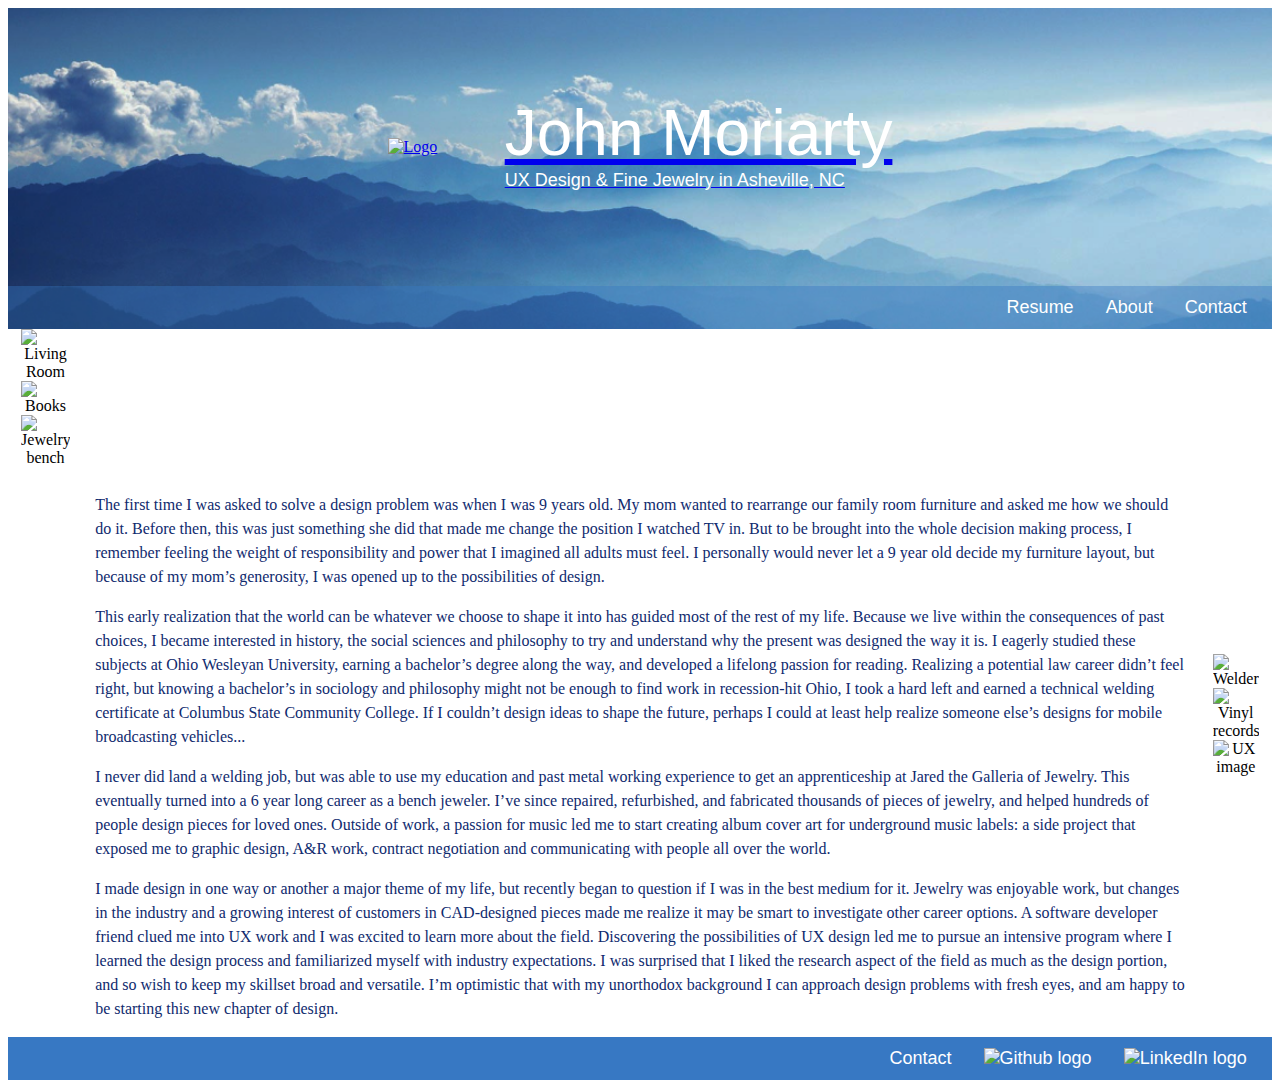
==== about.html @ 1c183aa8 "resume link edit, img fix?" ====
<!doctype html>
<html class="no-js" lang="">
    <head>
        <meta charset="utf-8">
        <meta http-equiv="X-UA-Compatible" content="IE=edge,chrome=1">
        <title>About</title>
        <meta name="description" content="About Page">
        <meta name="viewport" content="width=device-width, initial-scale=1">

        <link rel="stylesheet" href="css/normalize.min.css">
        <link rel="stylesheet" href="css/main.css">
        <!-- Modernizr helps this page look better on crappy old browsers -->
        <script src="js/vendor/modernizr-2.8.3.min.js"></script>
    </head>
    <body>
      <!--[if lt IE 8]>
          <p class="browserupgrade">You are using an <strong>outdated</strong> browser. Please <a href="http://browsehappy.com/">upgrade your browser</a> to improve your experience.</p>
      <![endif]-->

      <header>
        <a href="index.html">
        <section class="headline">
          <img class="logo" src="img/logo.svg" alt="Logo">
          <div class="headertext">
            <h1>John Moriarty</h1>
            <h4>UX Design & Fine Jewelry in Asheville, NC</h4>
          </div>
        </section>
      </a>


        <nav class="navbar">
          <ul>
            <li><a href="https://drive.google.com/file/d/1PLL-qg-o_en3b-WzMNrPBehJCYh_3QUD/view?usp=sharing">Resume</a></li>
            <li><a href="/about.html">About</a></li>
            <li><a href="mailto:j.moriarty721@gmail.com">Contact</a></li>
          </ul>
        </nav>

      </header>

      <main>
        <article class="about-frame">

          <section class="about-pics1">
            <img src="img/furniture.png" class="about-desktop" alt="Living Room">
            <img src="img/books.png" class="about-desktop" alt="Books">
            <img src="img/bench.png" class="about-desktop" alt="Jewelry bench">
          </section>

          <section class= "desktop-text">
            <p>The first time I was asked to solve a design problem was when I was 9 years old. My mom wanted to rearrange our family room furniture and asked me how we should do it. Before then, this was just something she did that made me change the position I watched TV in. But to be brought into the whole decision making process, I remember feeling the weight of responsibility and power that I imagined all adults must feel. I personally would never let a 9 year old decide my furniture layout, but because of my mom’s generosity, I was opened up to the possibilities of design.</p>
            <img src="img/furniture-mobile.png" class="about-mobile" alt="Living Room">

            <img src="img/books-mobile.png" class="about-mobile" alt="Books">
            <p>This early realization that the world can be whatever we choose to shape it into has guided most of the rest of my life. Because we live within the consequences of past choices, I became interested in history, the social sciences and philosophy to try and understand why the present was designed the way it is. I eagerly studied these subjects at Ohio Wesleyan University, earning a bachelor’s degree along the way, and developed a lifelong passion for reading. Realizing a potential law career didn’t feel right, but knowing a bachelor’s in sociology and philosophy might not be enough to find work in recession-hit Ohio, I took a hard left and earned a technical welding certificate at Columbus State Community College. If I couldn’t design ideas to shape the future, perhaps I could at least help realize someone else’s designs for mobile broadcasting vehicles...</p>
            <img src="img/welding-mobile.png" class="about-mobile"  alt="Welder">

          <img src="img/bench-mobile.png" class="about-mobile" alt="Jewelry bench">
          <p>I never did land a welding job, but was able to use my education and past metal working experience to get an apprenticeship at Jared the Galleria of Jewelry. This eventually turned into a 6 year long career as a bench jeweler. I’ve since repaired, refurbished, and fabricated thousands of pieces of jewelry, and helped hundreds of people design pieces for loved ones. Outside of work, a passion for music led me to start creating album cover art for underground music labels: a side project that exposed me to graphic design, A&R work, contract negotiation and communicating with people all over the world.</p>
          <img src="img/music-mobile.png" class="about-mobile" alt="Vinyl records">

          <img src="img/ux-mobile.png" class="about-mobile" alt="UX image">
          <p>I made design in one way or another a major theme of my life, but recently began to question if I was in the best medium for it. Jewelry was enjoyable work, but changes in the industry and a growing interest of customers in CAD-designed pieces made me realize it may be smart to investigate other career options. A software developer friend clued me into UX work and I was excited to learn more about the field. Discovering the possibilities of UX design led me to pursue an intensive program where I learned the design process and familiarized myself with industry expectations. I was surprised that I liked the research aspect of the field as much as the design portion, and so wish to keep my skillset broad and versatile. I’m optimistic that with my unorthodox background I can approach design problems with fresh eyes, and am happy to be starting this new chapter of design.</p>
        </section>

        <section class="about-pics2">
          <img src="img/welding.png" class="about-desktop" alt="Welder">
          <img src="img/music.png" class="about-desktop" alt="Vinyl records">
          <img src="img/ux.png" class="about-desktop" alt="UX image">
        </section>

      </article>
    </main>

    <footer>
      <nav class="footer">
        <ul>
          <li><a href="mailto:j.moriarty721@gmail.com">Contact</a></li>
          <li><a href="https://github.com/jmoriarty721"><img src="img/github.svg" alt="Github logo"></a></li>
          <li><a href="https://www.linkedin.com/in/johnmoriarty-/"><img src="img/linkedin.svg" alt="LinkedIn logo"></a></li>
        </ul>
      </nav>
    </footer>


              <!-- Jquery follwed by your custom javascript. Uncomment jQuery only if needed! -->
              <!-- <script src="//ajax.googleapis.com/ajax/libs/jquery/1.11.2/jquery.min.js"></script> -->
              <script src="js/main.js"></script>

              <!-- Google Analytics: change UA-XXXXX-X to be your site's ID. -->
              <script>
                  (function(b,o,i,l,e,r){b.GoogleAnalyticsObject=l;b[l]||(b[l]=
                  function(){(b[l].q=b[l].q||[]).push(arguments)});b[l].l=+new Date;
                  e=o.createElement(i);r=o.getElementsByTagName(i)[0];
                  e.src='//www.google-analytics.com/analytics.js';
                  r.parentNode.insertBefore(e,r)}(window,document,'script','ga'));
                  ga('create','UA-43068535-3','auto');ga('send','pageview');
              </script>

    </body>
</html>
---- css/main.css ----
/* ==========================================================================
   Main Page styles
========================================================================== */

/*header background*/
header {
  background: #3778C3 url('../img/hero.png') no-repeat;
  background-size: cover;
}

/*Logo/header-text box*/
section.headline {
  padding: 5rem 0;
  box-sizing: border-box;
  display: flex;
  flex-wrap: wrap;
  align-items: center;
  justify-content: center;
}

/*"John Moriarty"*/
.headertext h1{
  font-size: 36px;
  letter-spacing: -3%;
  font-family: "muli", sans-serif;
  font-weight: 300;
  color: #ffffff;
  line-height: .25rem;
}

@media ( min-width: 700px) {
.headertext h1{
  font-size: 64px;
  }
}

/*"UX design and fine..."*/
.headertext h4{
  font-size: 18px;
  font-family: "muli", sans-serif;
  font-weight: 300;
  color: #ffffff;
  line-height: .25rem;
}

/*Logo*/
.logo{
  width: 8%;
  height: 8%;
  padding-right: 1rem;
}

/*overall navbar box*/
.navbar {
  display: flex;
  position: relative;
  justify-content: flex-end;
  align-items: center;
  width: 100%;
  height: 2.68rem;
  background-color: rgba(55, 120, 195, .4);
  /*mix-blend-mode: multiply;*/
}

/*overall navbar-text style 'li' reset and placement*/
.navbar ul {
  display: flex;
  justify-content: flex-end;
  align-items: center;
  padding: 0;
  margin: 0;
  margin-right: 2%;
}

/*navbar list item alignment and spacing*/
.navbar ul li {
  display: block;
  margin-left: 2rem;
}

/*navbar font*/
.navbar ul li a{
  font-size: 18px;
  font-family: "muli", sans-serif;
  font-weight: 300;
  text-decoration: none;
  color: #ffffff;
}

/* overall greeting box */
.greeting {
  display: flex;
  align-items: center;
  justify-content: space-between;
}

@media ( min-width: 700px) {
.greeting{
  justify-content: space-between;
  margin-left: 10%;
  margin-right: 10%;
  }
}

/* desktop/mobile image version switch */
.desktop {
  display:none;
}

@media (min-width: 700px){
.mobile{
  display:none;
  }
.desktop{
  display:block;
  }
}

/* portrait sizing/styling */
.greeting img {
  width: 45%;
  box-shadow: 6px 6px 22px rgba(55, 120, 195, 0.4);
  border-radius: 0px 0px 150px 0px;
}

@media ( min-width: 700px) {
.greeting img {
  max-width: 70%;
  padding-top: 5%;
  box-shadow: none;
  border-radius: 0px;
  }
}

/* greeting text box */
.hey {
  width: 50%;
  justify-content: center;
  align-items: center;
  margin-left: 5%;
  margin-right: 2%;
}

@media ( min-width: 700px) {
.hey {
  width: 50%;
  margin-right: 0;
  }
}

/*"Hey" text styling*/
.hey h2 {
  font-size: 24px;
  font-family: "Playfair Display";
  color: #0F2A6E;
  text-decoration: none;
}

@media ( min-width: 700px) {
.hey h2 {
  font-size: 36px;
  }
}

/*greeting body text styling*/
.hey p{
  font-size: 1em;
  font-family: "muli";
  font-weight: 300;
  color: #0F2A6E;
  text-decoration: none;
  line-height: 1.25em;
}

@media ( min-width: 700px) {
.hey p{
  font-size: 18px;
  }
}

/*overall selected work box*/
.selected-work {
  box-sizing: border-box;
  display: block;
  margin-top: 10%;
  margin-bottom: 8%;
}

@media ( min-width: 700px) {
.selected-work {
  margin-top: 0;
  box-sizing: border-box;
  justify-content: center;
  }
}

/*"selected works" styling*/
.selected-work h2 {
  font-size: 24px;
  font-family: "Playfair Display";
  color: #0F2A6E;
  text-decoration: none;
  margin-left: 10%;
 }
}

@media ( min-width: 700px) {
.selected-work h2 {
  font-size: 36px;
  }
}

/*overall case studies container*/
.container {
  box-sizing: border-box;
  display: flex;
  flex-wrap: wrap;
  justify-content: center;
}

@media ( min-width: 700px) {
.container {
  justify-content: space-between;
  margin-left: 10%;
  margin-right: 10%;
  }
}

/*Case Study title styling*/
.container h3{
  font-family: "Muli";
  font-weight: bold;
  color: #0F2A6E;
  font-size: 18px;
}

/*box for "View Case Study"*/
.work-button {
  position: absolute;
  text-align: center;
  width: 100%;
  bottom: 0px;
  padding-bottom: 6%;
  padding-top: 6%;
  background-color: rgba(55, 120, 195, 1);
}

/*"View Case Study"*/
.container a{
  font-family: "Muli";
  font-weight: normal;
  color: #ffffff;
  font-size: 18px;
  text-decoration: none;
}

/*Case Study description styling*/
.container p{
  font-family: "Muli";
  font-weight: normal;
  color: #0F2A6E;
  font-size: 16px;
  line-height: 150%;
}

/*Mine case study box*/
.mine {
  width: 75%;
  position: relative;
}

@media ( min-width: 700px) {
.mine {
  width: 45%;
  max-width: 450px;
  max-height: 100%;
  }
}

/*Mine image*/
.mine img{
  width: 100%;
}

/*Busybus case study box*/
.bus {
  padding-top: 7%;
  position: relative;
  width: 75%;
}

@media ( min-width: 700px) {
  .bus {
  padding-top: 0;
  width: 45%;
  max-width: 450px;
  max-height: 100%;
  }
}

/*Busybus image*/
.bus img{
  width: 100%;
}

/*overall footer box*/
.footer {
  display: flex;
  justify-content: flex-end;
  align-items: center;
  width: 100%;
  height: 2.68rem;
  background-color: rgba(55, 120, 195, 1);
}

/*overall footer-text style 'li' reset and placement*/
.footer ul {
  display: flex;
  justify-content: flex-end;
  align-items: center;
  padding: 0;
  margin: 0;
  margin-right: 2%;
}

/*footer list item alignment and spacing*/
.footer ul li {
  display: block;
  margin-left: 2rem;
}

/*footer font*/
.footer ul li a{
  font-size: 18px;
  font-family: "muli", sans-serif;
  font-weight: 300;
  text-decoration: none;
  color: #ffffff;
}

/* ==========================================================================
   About page classes
========================================================================== */

/*overall content frame*/
.about-frame {
  text-align: center;
  margin-left: 5%;
  margin-right: 5%;
}

@media ( min-width: 900px) {
.about-frame {
  margin-left: 1%;
  margin-right: 1%;
  display: flex;
  justify-content: space-between;
  }
}

/* desktop/mobile image version switch */
.about-desktop {
  display:none;
}

@media (min-width: 900px){
.about-mobile{
  display:none;
  }
.about-desktop{
  display:block;
  }
}

/*image styling*/
.about-frame img{
  padding: 1%;
}

@media ( min-width: 900px) {
.about-frame img{
  padding-top: 0;
  padding-bottom: 0;
}
}

/*body text box*/
@media ( min-width: 900px) {
.desktop-text {
  padding-top: 12%;
  padding-left: 2%;
  padding-right: 2%;
  }
}

/*body text styling*/
.about-frame p {
  text-align: left;
  font-family: "Muli";
  font-weight: normal;
  color: #0F2A6E;
  font-size: 16px;
  line-height: 150%;
}

@media ( min-width: 900px) {
.about-pics1 {
}
}
@media ( min-width: 900px) {
.about-pics2 {
  padding-top: 325px;
}
}

/* ==========================================================================
   "Mine" Case study page classes
========================================================================== */

/*overall case study content box*/
.casestudy{
  margin-left: 3%;
  margin-right: 3%;
}

@media ( min-width: 700px) {
.casestudy{
  margin-left: 10%;
  margin-right: 10%;
}
}

/*overall case study title styling*/
.casestudy h2{
  font-family: "Playfair";
  font-style: normal;
  font-weight: bold;
  font-size: 20px;
  line-height: 16px;
  display: flex;
  align-items: center;
}

@media ( min-width: 700px) {
.casestudy h2{
  font-size: 24px;
}
}

/*overall case study image styling
.casestudy img{
  width: 75%;
}
*/

/*overall case study body text styling*/
.casestudy p{
  font-family: "Muli";
  font-style: normal;
  font-weight: 300;
  font-size: 16px;
  line-height: 130%;
  /* or 18px */
  display: flex;
  align-items: center;
  color: #000000;
  margin-bottom: 5%;
}

@media ( min-width: 700px) {
.casestudy p{
  line-height: 154%;
}
}

/*overall case study button styling*/
.button{
  background: #FFFFFF;
  border: 1px solid #DADADA;
  box-sizing: border-box;
  border-radius: 13px;
  text-decoration: none;
  box-shadow: 0px 4px 4px rgba(0, 0, 0, 0.25);
  padding: 1.75%;
  font-family: Arial;
  font-weight: bold;
  font-size: 16px;
  align-items: center;
  text-align: center;
  color: #0075FF;
}

@media ( min-width: 700px) {
.button{
  font-size: 18px;
}
}

/*overall space between sections*/
.name{
  margin-bottom: 10%;
}

@media ( min-width: 700px) {
  .name{
    margin-bottom: 5%;
  }
}

/*overall title section*/
.title{
  box-sizing: border-box;
  display: flex;
  width: 100%;
  flex-wrap: wrap;
}

@media ( min-width: 700px) {
  .title{
    display: inline-flex;
    justify-content: center;
  }
}

/*title image*/
.title img{
  width:95%;
  padding-left: 8%;
}

@media ( min-width: 700px) {
.title img{
    order: 2;
    width: 70%;
    padding-left: 0;
  }
}

/*overall title text box*/
@media ( min-width: 700px) {
 .titletext{
  order: 1;
  margin-top: 30%;
  width: 30%;
  }
}

/*"MINE*/
.title h1{
  padding-top: 0;
  margin: 0;
  font-family: "gill sans";
  text-transform: uppercase;
  font-style: normal;
  font-weight: normal;
  font-size: 24px;
  color: #000000;
}

@media ( min-width: 700px) {
.title h1{
  font-size: 64px;
  display: flex;
}
}

/*"a minimal cloud.."*/
.title p{
  font-family: "Muli";
  font-style: normal;
  font-weight: normal;
  font-size: 16px;
  line-height: 110%;
  letter-spacing: 0.04em;
  color: #000000;
  width: 100%;
  margin-top:6%;
  margin-bottom: 6%;
}

/*dashboard screen*/
.intro img{
  display: flex;
  width: 100%;
  justify-content: center;
  text-align: center;
}

/*overall ul reset*/
ul {
  text-decoration: none;
  list-style-type: none;
}

/*survey ul box*/
.survey ul {
  text-decoration: none;
  margin: 0;
  padding: 0;
  list-style-type: none;
}

.survey li {
  display: flex;
  flex-wrap: wrap;
  align-items: center;

}

.survey h6 {
  display: flex;
  align-items: center;
  width: 144px;
  height: 49px;
  background: #FFF8EE;
  border-radius: 0px 15px 15px 0px;
}

.survey span{
  display: flex;
  align-items: center;
  text-align: center;
  padding: 2%;
  height: 49px;
  border-radius: 100%;
  background: #FFFFFF;
  box-shadow: 0px 0px 8px rgba(220, 180, 134, 0.5);
}

/*comp analysis ul box*/
.competitive-analysis ul{
  width: 90%;
  padding-left: 5%;
  padding-right: 5%;
  padding-top: 7%;
  padding-bottom: 7%;
  font-family: "Muli";
  font-style: normal;
  font-weight: normal;
  font-size: 18px;
  line-height: 110%;
  /* or 18px */
  align-items: center;
  text-align: center;
  justify-content: center;
  color: #000000;
  }

/*comp analysis text padding*/
.competitive-analysis li{
  padding-top: 5%;
}

/*comp analysis logo box*/
.comp-logos {
  display: flex;
  justify-content: space-around;
}

@media ( min-width: 700px) {
.comp-logos {
  display: flex;
  justify-content: space-around;
  width: 100%;
}
}

/*comp analysis logos*/
.competitive-analysis img{
  width: 20%;
  display: inline-flex;
  align-items: baseline;
  text-align: center;
}

/*overall personas block*/
.persona-block{
  padding-top: 5%;
  padding-left: 8%;
  width: 75%;
  display: flex;
  flex-wrap: wrap;
}

/*box for persona portraits and titles*/
.persona-pics{
  display: inline-flex;
  padding-top: 3%;
  padding-bottom: 3%;
  align-items: center;
}

/*persona portraits*/
.persona-pics img{
  width: 89px 89px;
}

/*persona portrait title styling*/
.personas h4{
  font-family: "Playfair Display";
  font-style: normal;
  font-weight: bold;
  font-size: 18px;
  line-height: 24px;
  align-items: center;
  text-indent: 10px;
  color: #000000;
  width: 100%;
}

/*list under portrait box*/
.personas ul{
  width: 90%;
  padding-left: 5%;
  padding-right: 5%;
  padding-top: 5%;
  padding-bottom: 5%;
  font-family: "Muli";
  font-style: normal;
  font-weight: normal;
  font-size: 18px;
  line-height: 110%;
  /* or 18px */
  align-items: center;
  text-align: center;
  justify-content: center;
  color: #000000;
  }

/*persona list text padding*/
.personas li{
  padding-top: 3%;
}

/*user stories orange list box*/
.user-stories ul{
  width: 70%;
  margin-top: 10%;
  margin-bottom: 10%;
  padding-left: 15%;
  padding-right: 15%;
  padding-top: 5%;
  padding-bottom: 5%;
  font-family: "Muli";
  font-style: normal;
  font-weight: normal;
  font-size: 16px;
  line-height: 110%;
  /* or 18px */
  align-items: center;
  text-align: center;
  justify-content: center;
  color: #000000;
  background: #FFF8EE;
  box-shadow: 0px 4px 4px rgba(0, 0, 0, 0.25);
  border-radius: 20px;
  }

/*user stories orange box text padding*/
.user-stories li{
  padding-top: 3%;
}

/*user flow image*/
.user-flows img{
  padding-top: 15%;
  width: 100%;
}

/*wireframe images*/
.wireframes img{
  padding-top: 10%;
  width: 100%;
}

/*testing section box for button spacing*/
.button-stack{
  display: flex;
  flex-wrap: wrap;
}

/*testing section button styling*/
.testing a{
  margin-right: 20%;
  margin-top: 2%;
  margin-bottom: 2%;
}

/*testing orange list box*/
.testing ul{
  margin: 10%;
  padding-top: 5%;
  padding-bottom: 5%;
  font-family: "Muli";
  font-style: normal;
  font-weight: normal;
  font-size: 18px;
  line-height: 110%;
  /* or 18px */
  align-items: center;
  justify-content: center;
  color: #000000;
  background: #FFF8EE;
  box-shadow: 0px 4px 4px rgba(0, 0, 0, 0.25);
  border-radius: 20px;
  list-style-type: disc;
 }

/*user stories orange box text padding*/
.testing li{
 padding-top: 3%;
 }

.branding img{
  width: 100%;
}

.mockups img{
  width: 100%;
}

.conclusion img{
  width: 100%;
}

/* ==========================================================================
   Helper classes (optional)
   ========================================================================== */

.hidden {
    display: none !important;
    visibility: hidden;
}

.visuallyhidden {
    border: 0;
    clip: rect(0 0 0 0);
    height: 1px;
    margin: -1px;
    overflow: hidden;
    padding: 0;
    position: absolute;
    width: 1px;
}

.visuallyhidden.focusable:active,
.visuallyhidden.focusable:focus {
    clip: auto;
    height: auto;
    margin: 0;
    overflow: visible;
    position: static;
    width: auto;
}

.invisible {
    visibility: hidden;
}

.clearfix:before,
.clearfix:after {
    content: " ";
    display: table;
}

.clearfix:after {
    clear: both;
}

.clearfix {
    *zoom: 1;
}
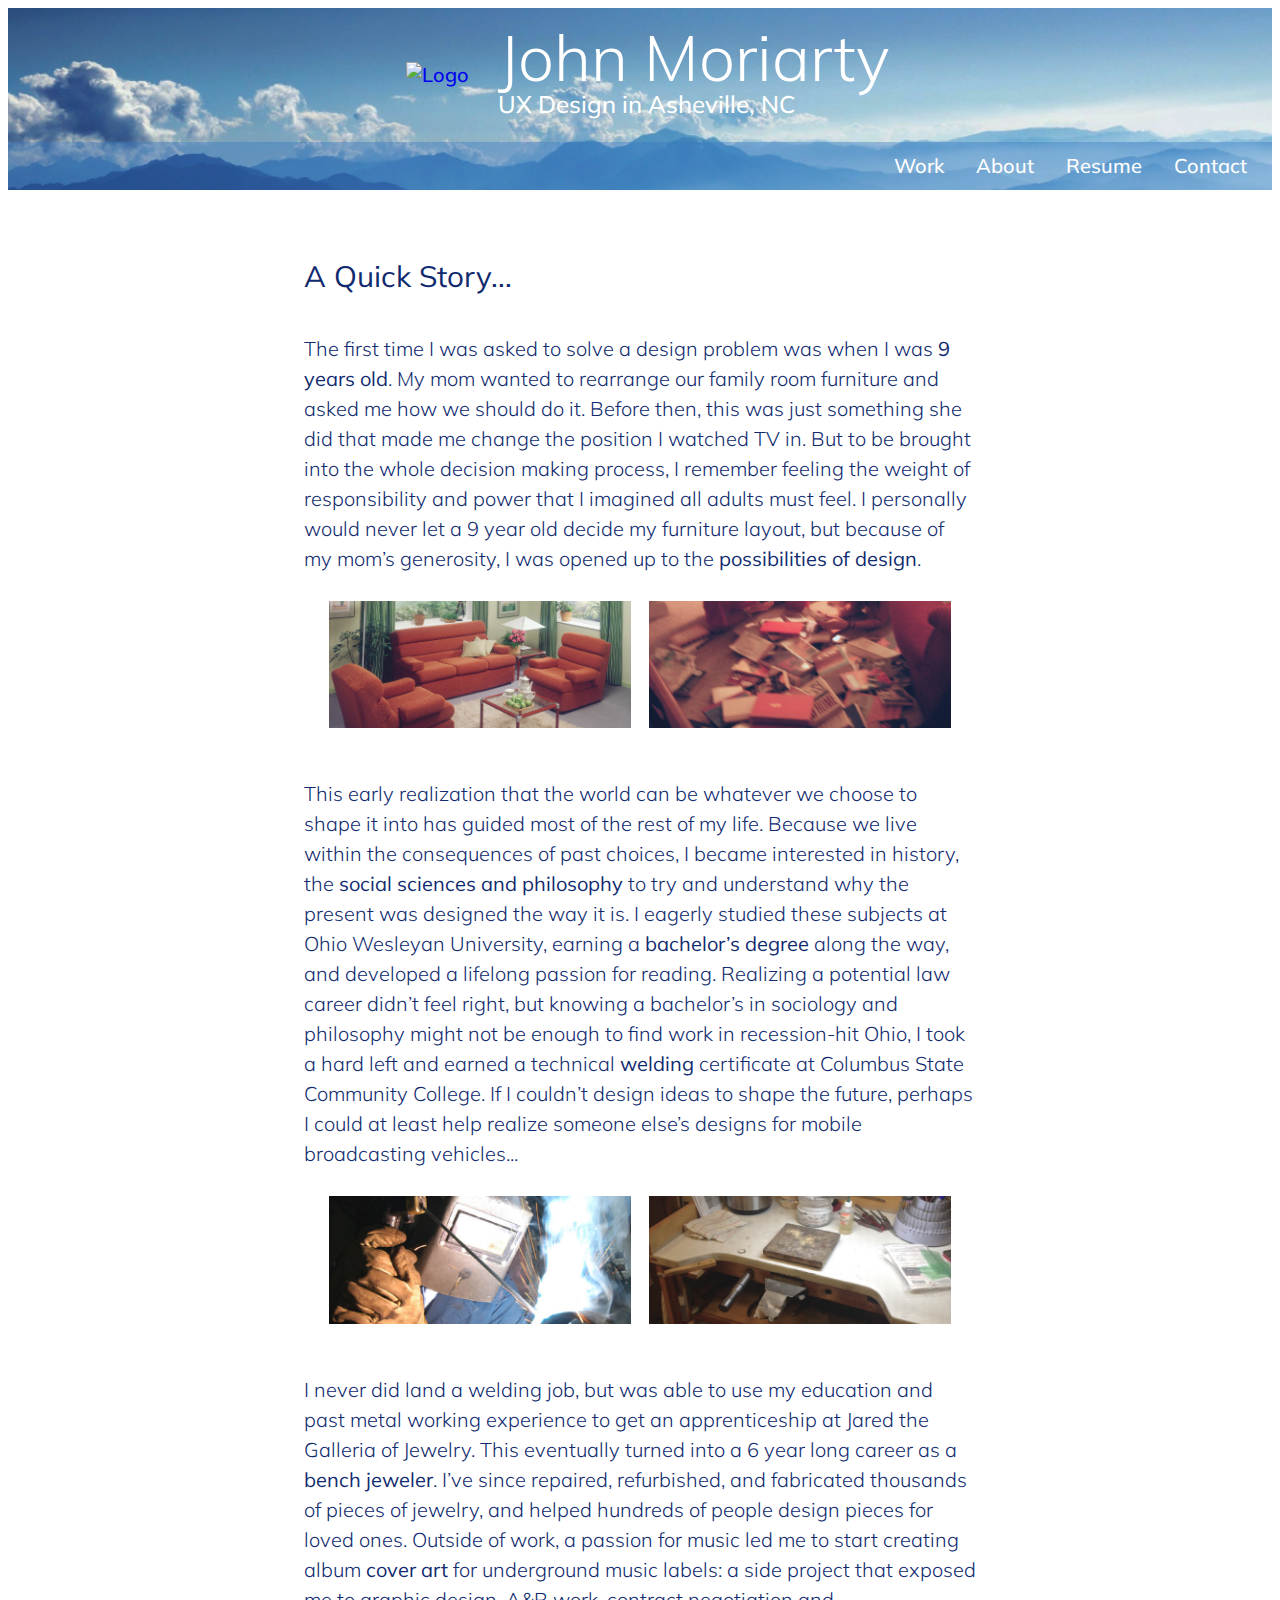
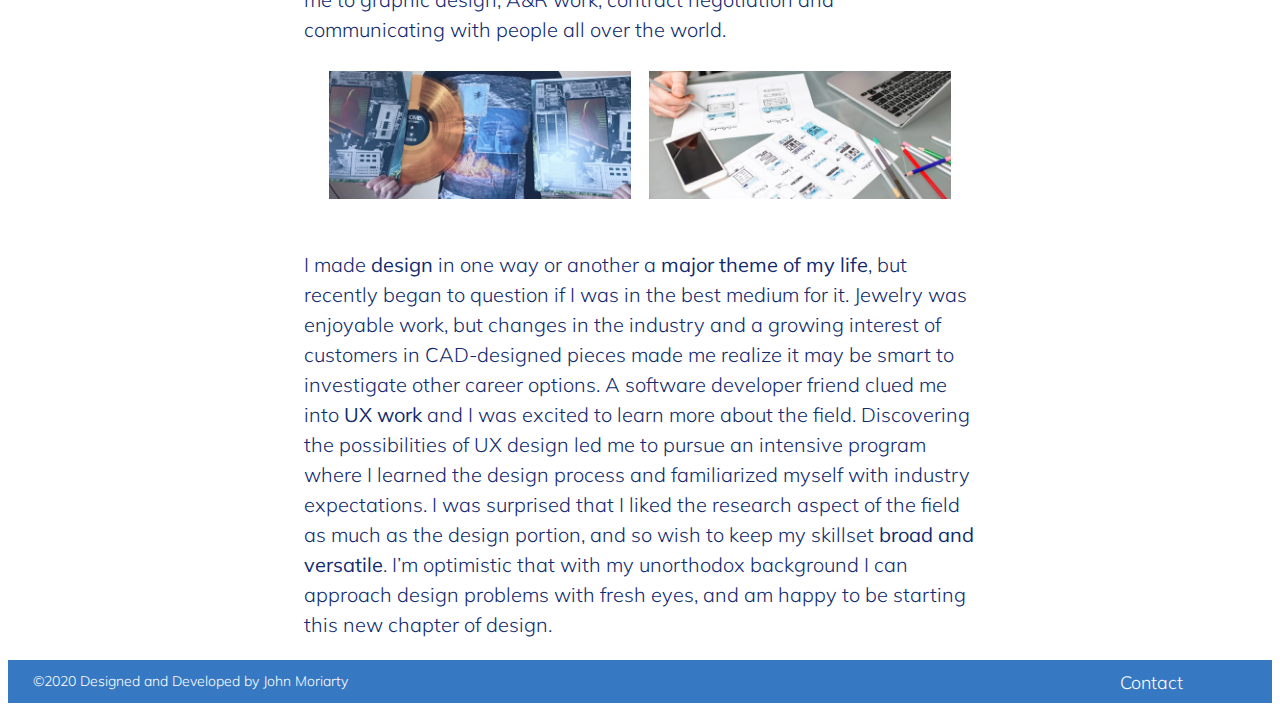
==== commit bb7e1936: "refine type, alignment issues" ====
--- a/about.html
+++ b/about.html
@@ -1,5 +1,5 @@
 <!doctype html>
-<html class="no-js" lang="">
+<html class="no-js" lang="en">
     <head>
         <meta charset="utf-8">
         <meta http-equiv="X-UA-Compatible" content="IE=edge,chrome=1">
@@ -10,7 +10,9 @@
         <link rel="stylesheet" href="css/normalize.min.css">
         <link rel="stylesheet" href="css/main.css">
         <!-- Modernizr helps this page look better on crappy old browsers -->
+        <link href="https://fonts.googleapis.com/css?family=Muli:300,400,500,700&display=swap" rel="stylesheet">
         <script src="js/vendor/modernizr-2.8.3.min.js"></script>
+        <script src="https://kit.fontawesome.com/733892dbd5.js" crossorigin="anonymous"></script>
     </head>
     <body>
       <!--[if lt IE 8]>
@@ -23,7 +25,7 @@
           <img class="logo" src="img/logo.svg" alt="Logo">
           <div class="headertext">
             <h1>John Moriarty</h1>
-            <h4>UX Design & Fine Jewelry in Asheville, NC</h4>
+            <h4>UX Design in Asheville, NC</h4>
           </div>
         </section>
       </a>
@@ -31,9 +33,10 @@
 
         <nav class="navbar">
           <ul>
-            <li><a href="https://drive.google.com/file/d/1PLL-qg-o_en3b-WzMNrPBehJCYh_3QUD/view?usp=sharing">Resume</a></li>
-            <li><a href="/about.html">About</a></li>
-            <li><a href="mailto:j.moriarty721@gmail.com">Contact</a></li>
+            <li><a href="index.html#work">Work</a></li>
+            <li><a href="about.html">About</a></li>
+            <li><a href="https://drive.google.com/file/d/1PLL-qg-o_en3b-WzMNrPBehJCYh_3QUD/view?usp=sharing"  target="_blank">Resume</a></li>
+            <li><a href="contact.html">Contact</a></li>
           </ul>
         </nav>
 
@@ -42,43 +45,48 @@
       <main>
         <article class="about-frame">
 
+  <!--
           <section class="about-pics1">
             <img src="img/furniture.png" class="about-desktop" alt="Living Room">
+            <img src="img/welding.png" class="about-desktop" alt="Welder">
+            <img src="img/music.png" class="about-desktop" alt="Vinyl records">
             <img src="img/books.png" class="about-desktop" alt="Books">
             <img src="img/bench.png" class="about-desktop" alt="Jewelry bench">
+            <img src="img/ux.png" class="about-desktop" alt="UX image">
           </section>
-
+-->
           <section class= "desktop-text">
-            <p>The first time I was asked to solve a design problem was when I was 9 years old. My mom wanted to rearrange our family room furniture and asked me how we should do it. Before then, this was just something she did that made me change the position I watched TV in. But to be brought into the whole decision making process, I remember feeling the weight of responsibility and power that I imagined all adults must feel. I personally would never let a 9 year old decide my furniture layout, but because of my mom’s generosity, I was opened up to the possibilities of design.</p>
+            <h2>A Quick Story...</h2>
+            <p>The first time I was asked to solve a design problem was when I was <b>9 years old</b>. My mom wanted to rearrange our family room furniture and asked me how we should do it. Before then, this was just something she did that made me change the position I watched TV in. But to be brought into the whole decision making process, I remember feeling the weight of responsibility and power that I imagined all adults must feel. I personally would never let a 9 year old decide my furniture layout, but because of my mom’s generosity, I was opened up to the <b>possibilities of design</b>.</p>
             <img src="img/furniture-mobile.png" class="about-mobile" alt="Living Room">
 
             <img src="img/books-mobile.png" class="about-mobile" alt="Books">
-            <p>This early realization that the world can be whatever we choose to shape it into has guided most of the rest of my life. Because we live within the consequences of past choices, I became interested in history, the social sciences and philosophy to try and understand why the present was designed the way it is. I eagerly studied these subjects at Ohio Wesleyan University, earning a bachelor’s degree along the way, and developed a lifelong passion for reading. Realizing a potential law career didn’t feel right, but knowing a bachelor’s in sociology and philosophy might not be enough to find work in recession-hit Ohio, I took a hard left and earned a technical welding certificate at Columbus State Community College. If I couldn’t design ideas to shape the future, perhaps I could at least help realize someone else’s designs for mobile broadcasting vehicles...</p>
+            <p>This early realization that the world can be whatever we choose to shape it into has guided most of the rest of my life. Because we live within the consequences of past choices, I became interested in history, the <b>social sciences and philosophy</b> to try and understand why the present was designed the way it is. I eagerly studied these subjects at Ohio Wesleyan University, earning a <b>bachelor’s degree</b> along the way, and developed a lifelong passion for reading. Realizing a potential law career didn’t feel right, but knowing a bachelor’s in sociology and philosophy might not be enough to find work in recession-hit Ohio, I took a hard left and earned a technical <b>welding</b> certificate at Columbus State Community College. If I couldn’t design ideas to shape the future, perhaps I could at least help realize someone else’s designs for mobile broadcasting vehicles...</p>
             <img src="img/welding-mobile.png" class="about-mobile"  alt="Welder">
 
           <img src="img/bench-mobile.png" class="about-mobile" alt="Jewelry bench">
-          <p>I never did land a welding job, but was able to use my education and past metal working experience to get an apprenticeship at Jared the Galleria of Jewelry. This eventually turned into a 6 year long career as a bench jeweler. I’ve since repaired, refurbished, and fabricated thousands of pieces of jewelry, and helped hundreds of people design pieces for loved ones. Outside of work, a passion for music led me to start creating album cover art for underground music labels: a side project that exposed me to graphic design, A&R work, contract negotiation and communicating with people all over the world.</p>
+          <p>I never did land a welding job, but was able to use my education and past metal working experience to get an apprenticeship at Jared the Galleria of Jewelry. This eventually turned into a 6 year long career as a <b>bench jeweler</b>. I’ve since repaired, refurbished, and fabricated thousands of pieces of jewelry, and helped hundreds of people design pieces for loved ones. Outside of work, a passion for music led me to start creating album <b>cover art</b> for underground music labels: a side project that exposed me to graphic design, A&R work, contract negotiation and communicating with people all over the world.</p>
           <img src="img/music-mobile.png" class="about-mobile" alt="Vinyl records">
 
           <img src="img/ux-mobile.png" class="about-mobile" alt="UX image">
-          <p>I made design in one way or another a major theme of my life, but recently began to question if I was in the best medium for it. Jewelry was enjoyable work, but changes in the industry and a growing interest of customers in CAD-designed pieces made me realize it may be smart to investigate other career options. A software developer friend clued me into UX work and I was excited to learn more about the field. Discovering the possibilities of UX design led me to pursue an intensive program where I learned the design process and familiarized myself with industry expectations. I was surprised that I liked the research aspect of the field as much as the design portion, and so wish to keep my skillset broad and versatile. I’m optimistic that with my unorthodox background I can approach design problems with fresh eyes, and am happy to be starting this new chapter of design.</p>
-        </section>
-
+          <p>I made <b>design</b> in one way or another a <b>major theme of my life</b>, but recently began to question if I was in the best medium for it. Jewelry was enjoyable work, but changes in the industry and a growing interest of customers in CAD-designed pieces made me realize it may be smart to investigate other career options. A software developer friend clued me into <b>UX work</b> and I was excited to learn more about the field. Discovering the possibilities of UX design led me to pursue an intensive program where I learned the design process and familiarized myself with industry expectations. I was surprised that I liked the research aspect of the field as much as the design portion, and so wish to keep my skillset <b>broad and versatile</b>. I’m optimistic that with my unorthodox background I can approach design problems with fresh eyes, and am happy to be starting this new chapter of design.</p>
+        <!--
         <section class="about-pics2">
-          <img src="img/welding.png" class="about-desktop" alt="Welder">
-          <img src="img/music.png" class="about-desktop" alt="Vinyl records">
+          <img src="img/books.png" class="about-desktop" alt="Books">
+          <img src="img/bench.png" class="about-desktop" alt="Jewelry bench">
           <img src="img/ux.png" class="about-desktop" alt="UX image">
-        </section>
-
-      </article>
+        -->
+      </section>
+    </article>
     </main>
 
     <footer>
       <nav class="footer">
+        <p> ©2020 Designed and Developed by John Moriarty</P>
         <ul>
           <li><a href="mailto:j.moriarty721@gmail.com">Contact</a></li>
-          <li><a href="https://github.com/jmoriarty721"><img src="img/github.svg" alt="Github logo"></a></li>
-          <li><a href="https://www.linkedin.com/in/johnmoriarty-/"><img src="img/linkedin.svg" alt="LinkedIn logo"></a></li>
+          <li><a href="https://github.com/jmoriarty721"  target="_blank"><i class="fab fa-github"></i></a></li>
+          <li><a href="https://www.linkedin.com/in/johnmoriarty-/" target="_blank"><i class="fab fa-linkedin"></i></a></li>
         </ul>
       </nav>
     </footer>
@@ -95,7 +103,7 @@
                   e=o.createElement(i);r=o.getElementsByTagName(i)[0];
                   e.src='//www.google-analytics.com/analytics.js';
                   r.parentNode.insertBefore(e,r)}(window,document,'script','ga'));
-                  ga('create','UA-43068535-3','auto');ga('send','pageview');
+                  ga('create','UA-43068535-4','auto');ga('send','pageview');
               </script>
 
     </body>
--- a/css/main.css
+++ b/css/main.css
@@ -1,6 +1,122 @@
 /* ==========================================================================
-   Main Page styles
+   Universal styles
 ========================================================================== */
+main {
+  max-width: 1200px;
+  margin-left: auto;
+  margin-right: auto;
+
+}
+
+a {
+  text-decoration: none;
+  font-family: "Muli";
+  font-weight: 500;
+  font-size: 1rem;
+}
+
+
+/*overall ul reset*/
+ul {
+  text-decoration: none;
+  list-style-type: none;
+  padding:0;
+}
+
+li{
+  font-size: 1rem;
+  font-family: "muli";
+  font-weight: 300;
+  color: #0F2A6E;
+}
+
+/*base style [n]*/
+p {
+  font-size: 1rem;
+  font-family: "muli";
+  font-weight: 300;
+  color: #0F2A6E;
+  line-height:1.2 ;
+  text-decoration: none;
+}
+h3{
+  font-size: 1.25rem;
+  font-family: "muli", sans-serif;
+  font-weight: 400;
+  text-decoration: none;
+  color: #0F2A6E;
+}
+h2 {
+  font-size: 1.5rem;
+  font-family: "Muli";
+  font-weight: 400;
+  color: #0F2A6E;
+}
+h1{
+  font-size: 2.15rem;
+  font-family: "Muli";
+  font-weight: 400;
+  color: #0F2A6E;
+}
+
+/*[n+.15]*/
+@media ( min-width: 380px) {
+p {
+  font-size: 1.15rem;
+  }
+li{
+  font-size: 1.15rem;
+}
+a {
+  font-size: 1.15rem;
+}
+h3 {
+  font-size: 1.4rem;
+}
+h2 {
+  font-size: 1.75rem;
+}
+h1{
+  font-size: 2.3rem;
+}
+}
+
+/*[n+.25]*/
+@media ( min-width: 1200px) {
+  p {
+    font-size: 1.25rem;
+    }
+  li {
+    font-size: 1.25rem;
+    }
+  a {
+    font-size: 1.25rem;
+    }
+  h3 {
+    font-size: 1.5rem;
+  }
+  h2 {
+    font-size: 1.85rem;
+  }
+  h1{
+    font-size: 2.35rem;
+  }
+  }
+
+
+strong{
+  font-size: 1.25rem;
+  font-family: "muli", sans-serif;
+  font-weight:  500;
+  text-decoration: none;
+  color: #0076EC;
+}
+
+@media ( min-width: 1200px) {
+  strong{
+    font-size: 1.75rem;
+  }
+}
 
 /*header background*/
 header {
@@ -10,7 +126,7 @@
 
 /*Logo/header-text box*/
 section.headline {
-  padding: 5rem 0;
+  padding: .25rem 0;
   box-sizing: border-box;
   display: flex;
   flex-wrap: wrap;
@@ -20,34 +136,83 @@
 
 /*"John Moriarty"*/
 .headertext h1{
-  font-size: 36px;
-  letter-spacing: -3%;
+  font-size: 2.25rem;
   font-family: "muli", sans-serif;
   font-weight: 300;
   color: #ffffff;
   line-height: .25rem;
 }
 
+/*Earlier/smaller phones*/
+@media ( max-width: 450px) {
+  .headertext h1{
+    font-size: 2rem;
+    line-height: .25em;
+    text-align: center;
+    }
+  }
+
 @media ( min-width: 700px) {
 .headertext h1{
-  font-size: 64px;
-  }
-}
-
-/*"UX design and fine..."*/
+  font-size: 3rem;
+  }
+}
+
+@media ( min-width: 1200px) {
+.headertext h1{
+  font-size: 4rem;
+  }
+}
+
+
+/*"UX design in Asheville"*/
 .headertext h4{
-  font-size: 18px;
+  font-size: 1.125rem;
   font-family: "muli", sans-serif;
-  font-weight: 300;
+  font-weight: 500;
   color: #ffffff;
   line-height: .25rem;
 }
 
+/*Earlier/smaller phones*/
+@media ( max-width: 450px) {
+  .headertext h4{
+    font-size: .9rem;
+    line-height: 1em;
+    text-align: center;
+  }
+}
+
+
+@media ( min-width: 700px) {
+.headertext h4{
+  font-size: 1.25rem;
+}
+}
+
+@media ( min-width: 1200px) {
+.headertext h4{
+  font-size: 1.5rem;
+}
+}
+
 /*Logo*/
 .logo{
-  width: 8%;
-  height: 8%;
-  padding-right: 1rem;
+  width: 6%;
+  height: 6%;
+  padding: 1rem;
+}
+
+/*Earlier/smaller phones*/
+@media ( max-width: 450px) {
+.logo{
+    width: 8%;
+    height: 8%;
+    padding: 0;
+    margin-left: 25%;
+    margin-right: 25%;
+    justify-content: center;
+  }
 }
 
 /*overall navbar box*/
@@ -57,7 +222,7 @@
   justify-content: flex-end;
   align-items: center;
   width: 100%;
-  height: 2.68rem;
+  height: 3rem;
   background-color: rgba(55, 120, 195, .4);
   /*mix-blend-mode: multiply;*/
 }
@@ -78,8 +243,81 @@
   margin-left: 2rem;
 }
 
+/*Earlier/smaller phones*/
+@media ( max-width: 450px) {
+  .navbar ul li {
+  margin-left: 1rem;
+}
+}
+
 /*navbar font*/
 .navbar ul li a{
+  font-size: 1.25rem;
+  font-family: "muli", sans-serif;
+  font-weight:  500;
+  text-decoration: none;
+  color: #ffffff;
+}
+
+/* desktop/mobile image version switch ===========================*/
+.desktop {
+  display:none;
+}
+
+@media (min-width: 700px){
+.mobile{
+  display:none;
+  }
+.desktop{
+  display:block;
+  }
+}
+
+/*overall footer box*/
+.footer {
+  display: flex;
+  justify-content: space-between;
+  align-items: center;
+  width: 100%;
+  height: 2.68rem;
+  background-color: rgba(55, 120, 195, 1);
+}
+
+.footer p{
+  font-size: 14px;
+  font-family: "muli", sans-serif;
+  font-weight: 300;
+  text-decoration: none;
+  color: #ffffff;
+  padding-left: 2%;
+  width:100%;
+}
+
+@media ( max-width: 550px) {
+.footer p{
+  font-size: 12px;
+
+}
+}
+
+/*overall footer-text style 'li' reset and placement*/
+.footer ul {
+  display: flex;
+  justify-content: flex-end;
+  align-items: center;
+  padding: 0;
+  margin: 0;
+  margin-right: 2%;
+}
+
+/*footer list item alignment and spacing*/
+.footer ul li {
+  display: block;
+  margin-left: 2rem;
+}
+
+/*footer font*/
+.footer ul li a{
   font-size: 18px;
   font-family: "muli", sans-serif;
   font-weight: 300;
@@ -87,11 +325,38 @@
   color: #ffffff;
 }
 
+#myBtn {
+  display: flex;
+  position: relative;
+  align-items: center;
+  font-family: "muli";
+  font-weight: 300;
+  justify-content: center;
+  text-align: center;
+  background-color: rgba(55, 120, 195, 1);
+  border-radius: 10px;
+  padding:2%;
+  font-size: 18px; /* Increase font size */
+  color:  #ffffff;
+  margin-left: auto;
+  margin-right: auto;
+  margin-bottom: 2%;
+}
+
+#myBtn:hover {
+  box-shadow: 0px 4px 4px rgba(0, 0, 0, 0.25);
+}
+
+/* ==========================================================================
+   Main Page styles
+========================================================================== */
+
 /* overall greeting box */
 .greeting {
   display: flex;
   align-items: center;
-  justify-content: space-between;
+  justify-content: space-around;
+  max-width: 1200px;
 }
 
 @media ( min-width: 700px) {
@@ -99,20 +364,6 @@
   justify-content: space-between;
   margin-left: 10%;
   margin-right: 10%;
-  }
-}
-
-/* desktop/mobile image version switch */
-.desktop {
-  display:none;
-}
-
-@media (min-width: 700px){
-.mobile{
-  display:none;
-  }
-.desktop{
-  display:block;
   }
 }
 
@@ -125,8 +376,8 @@
 
 @media ( min-width: 700px) {
 .greeting img {
-  max-width: 70%;
-  padding-top: 5%;
+  width: 50%;
+  padding-top: 2%;
   box-shadow: none;
   border-radius: 0px;
   }
@@ -145,38 +396,19 @@
 .hey {
   width: 50%;
   margin-right: 0;
-  }
-}
-
-/*"Hey" text styling*/
+  margin-left: 0;
+  }
+}
+
+/*"Hey" text styling
 .hey h2 {
   font-size: 24px;
   font-family: "Playfair Display";
   color: #0F2A6E;
   text-decoration: none;
 }
-
-@media ( min-width: 700px) {
-.hey h2 {
-  font-size: 36px;
-  }
-}
-
-/*greeting body text styling*/
-.hey p{
-  font-size: 1em;
-  font-family: "muli";
-  font-weight: 300;
-  color: #0F2A6E;
-  text-decoration: none;
-  line-height: 1.25em;
-}
-
-@media ( min-width: 700px) {
-.hey p{
-  font-size: 18px;
-  }
-}
+*/
+
 
 /*overall selected work box*/
 .selected-work {
@@ -195,20 +427,13 @@
 }
 
 /*"selected works" styling*/
-.selected-work h2 {
-  font-size: 24px;
-  font-family: "Playfair Display";
-  color: #0F2A6E;
-  text-decoration: none;
-  margin-left: 10%;
- }
-}
-
-@media ( min-width: 700px) {
-.selected-work h2 {
-  font-size: 36px;
-  }
-}
+.selected-work h1 {
+  margin-left: auto;
+  margin-right: auto;
+  display: flex;
+  justify-content: center;
+  }
+
 
 /*overall case studies container*/
 .container {
@@ -220,19 +445,12 @@
 
 @media ( min-width: 700px) {
 .container {
-  justify-content: space-between;
-  margin-left: 10%;
-  margin-right: 10%;
-  }
-}
-
-/*Case Study title styling*/
-.container h3{
-  font-family: "Muli";
-  font-weight: bold;
-  color: #0F2A6E;
-  font-size: 18px;
-}
+  justify-content: space-around;
+  margin-left: auto;
+  margin-right: auto;
+  }
+}
+
 
 /*box for "View Case Study"*/
 .work-button {
@@ -247,20 +465,8 @@
 
 /*"View Case Study"*/
 .container a{
-  font-family: "Muli";
-  font-weight: normal;
   color: #ffffff;
-  font-size: 18px;
-  text-decoration: none;
-}
-
-/*Case Study description styling*/
-.container p{
-  font-family: "Muli";
-  font-weight: normal;
-  color: #0F2A6E;
-  font-size: 16px;
-  line-height: 150%;
+  text-decoration: none;
 }
 
 /*Mine case study box*/
@@ -272,7 +478,6 @@
 @media ( min-width: 700px) {
 .mine {
   width: 45%;
-  max-width: 450px;
   max-height: 100%;
   }
 }
@@ -284,7 +489,6 @@
 
 /*Busybus case study box*/
 .bus {
-  padding-top: 7%;
   position: relative;
   width: 75%;
 }
@@ -293,7 +497,6 @@
   .bus {
   padding-top: 0;
   width: 45%;
-  max-width: 450px;
   max-height: 100%;
   }
 }
@@ -303,59 +506,46 @@
   width: 100%;
 }
 
-/*overall footer box*/
-.footer {
-  display: flex;
-  justify-content: flex-end;
-  align-items: center;
-  width: 100%;
-  height: 2.68rem;
-  background-color: rgba(55, 120, 195, 1);
-}
-
-/*overall footer-text style 'li' reset and placement*/
-.footer ul {
-  display: flex;
-  justify-content: flex-end;
-  align-items: center;
-  padding: 0;
-  margin: 0;
-  margin-right: 2%;
-}
-
-/*footer list item alignment and spacing*/
-.footer ul li {
-  display: block;
-  margin-left: 2rem;
-}
-
-/*footer font*/
-.footer ul li a{
-  font-size: 18px;
-  font-family: "muli", sans-serif;
-  font-weight: 300;
-  text-decoration: none;
-  color: #ffffff;
-}
-
 /* ==========================================================================
    About page classes
 ========================================================================== */
+
+/*"Quick Story.."*/
+.desktop-text h2{
+text-decoration: none;
+display: flex;
+margin:0;
+padding-top: 10%;
+}
 
 /*overall content frame*/
 .about-frame {
   text-align: center;
   margin-left: 5%;
   margin-right: 5%;
-}
-
-@media ( min-width: 900px) {
+  }
+
+@media ( min-width: 800px) {
+  .about-frame {
+    max-width: 700px;
+    margin-left: auto;
+    margin-right: auto;
+  }
+}
+
+@media ( min-width: 1000px) {
 .about-frame {
-  margin-left: 1%;
-  margin-right: 1%;
   display: flex;
   justify-content: space-between;
   }
+}
+
+@media ( min-width: 1200px) {
+.about-frame {
+  margin-left: auto;
+  margin-right: auto;
+  justify-content: center;
+}
 }
 
 /* desktop/mobile image version switch */
@@ -363,31 +553,31 @@
   display:none;
 }
 
-@media (min-width: 900px){
-.about-mobile{
-  display:none;
-  }
-.about-desktop{
-  display:block;
-  }
-}
 
 /*image styling*/
 .about-frame img{
   padding: 1%;
-}
-
-@media ( min-width: 900px) {
+  width: 80%;
+}
+
+@media ( min-width: 700px) {
 .about-frame img{
-  padding-top: 0;
-  padding-bottom: 0;
+align-items: center;
+width: 45%;
+}
+}
+
+@media ( min-width: 1000px) {
+.about-frame img{
+align-items: center;
+width: 45%;
+
 }
 }
 
 /*body text box*/
-@media ( min-width: 900px) {
+@media ( min-width: 1000px) {
 .desktop-text {
-  padding-top: 12%;
   padding-left: 2%;
   padding-right: 2%;
   }
@@ -396,22 +586,53 @@
 /*body text styling*/
 .about-frame p {
   text-align: left;
-  font-family: "Muli";
-  font-weight: normal;
-  color: #0F2A6E;
-  font-size: 16px;
   line-height: 150%;
 }
 
-@media ( min-width: 900px) {
+@media ( min-width: 700px) {
+.about-frame p {
+  align-items: center;
+  padding-top: 3%;
+}
+}
+
+@media ( min-width: 1200px) {
+.about-frame p {
+  align-items: center;
+  padding-top: 3%;
+}
+}
+
+/*Left picture column styling
+@media ( min-width: 1000px) {
 .about-pics1 {
-}
-}
-@media ( min-width: 900px) {
+  display: flex;
+  flex-direction: column;
+  justify-content: space-around;
+}
+}
+
+@media ( min-width: 1200px) {
+.about-pics1 {
+  padding: 1%;
+}
+}
+
+/*Right picture column styling*/
+@media ( min-width: 1000px) {
 .about-pics2 {
-  padding-top: 325px;
-}
-}
+  display: flex;
+  flex-direction: column;
+  justify-content: space-around;
+}
+}
+
+@media ( min-width: 1200px) {
+.about-pics2 {
+  padding: 1%;
+}
+}
+
 
 /* ==========================================================================
    "Mine" Case study page classes
@@ -421,91 +642,60 @@
 .casestudy{
   margin-left: 3%;
   margin-right: 3%;
-}
-
-@media ( min-width: 700px) {
+  max-width: 800px;
+}
+
+@media ( min-width: 850px) {
 .casestudy{
-  margin-left: 10%;
-  margin-right: 10%;
-}
-}
-
-/*overall case study title styling*/
-.casestudy h2{
-  font-family: "Playfair";
-  font-style: normal;
-  font-weight: bold;
-  font-size: 20px;
-  line-height: 16px;
-  display: flex;
-  align-items: center;
-}
-
-@media ( min-width: 700px) {
-.casestudy h2{
-  font-size: 24px;
-}
-}
-
-/*overall case study image styling
-.casestudy img{
-  width: 75%;
-}
-*/
-
-/*overall case study body text styling*/
-.casestudy p{
-  font-family: "Muli";
-  font-style: normal;
-  font-weight: 300;
-  font-size: 16px;
-  line-height: 130%;
-  /* or 18px */
-  display: flex;
-  align-items: center;
-  color: #000000;
-  margin-bottom: 5%;
-}
-
-@media ( min-width: 700px) {
-.casestudy p{
-  line-height: 154%;
-}
-}
-
-/*overall case study button styling*/
+  margin-left: auto;
+  margin-right: auto;
+}
+}
+
+/*overall space between sections*/
+.name{
+  margin-bottom: 10%;
+}
+
+/*overall case study button styling========================*/
 .button{
+  display: flex;
+  flex-wrap: wrap;
+  width: 300px;
+  height: 50px;
   background: #FFFFFF;
   border: 1px solid #DADADA;
   box-sizing: border-box;
   border-radius: 13px;
   text-decoration: none;
-  box-shadow: 0px 4px 4px rgba(0, 0, 0, 0.25);
   padding: 1.75%;
   font-family: Arial;
-  font-weight: bold;
-  font-size: 16px;
+  font-size: 1.25rem;
   align-items: center;
   text-align: center;
+  justify-content: center;
   color: #0075FF;
+  margin: auto;
 }
 
 @media ( min-width: 700px) {
 .button{
   font-size: 18px;
-}
-}
-
-/*overall space between sections*/
-.name{
-  margin-bottom: 10%;
-}
-
-@media ( min-width: 700px) {
-  .name{
-    margin-bottom: 5%;
-  }
-}
+  margin:0;
+  }
+}
+
+@media ( max-width: 550px) {
+  .button{
+    font-size: 1rem;
+    flex-wrap: nowrap;
+  }
+}
+
+.button:hover {
+  box-shadow: 0px 4px 4px rgba(0, 0, 0, 0.25);
+}
+
 
 /*overall title section*/
 .title{
@@ -524,14 +714,17 @@
 
 /*title image*/
 .title img{
-  width:95%;
-  padding-left: 8%;
-}
+  display: flex;
+  width:80%;
+  margin-left: auto;
+  margin-right: auto;
+}
+
 
 @media ( min-width: 700px) {
 .title img{
     order: 2;
-    width: 70%;
+    width: 60%;
     padding-left: 0;
   }
 }
@@ -541,214 +734,454 @@
  .titletext{
   order: 1;
   margin-top: 30%;
-  width: 30%;
-  }
+  width: 40%;
+  }
+}
+
+@media ( min-width: 1200px) {
+.titletext{
+  width: 40%;
+  padding-left: 0;
+}
 }
 
 /*"MINE*/
 .title h1{
   padding-top: 0;
   margin: 0;
-  font-family: "gill sans";
-  text-transform: uppercase;
-  font-style: normal;
-  font-weight: normal;
-  font-size: 24px;
-  color: #000000;
 }
 
 @media ( min-width: 700px) {
 .title h1{
-  font-size: 64px;
-  display: flex;
-}
-}
-
-/*"a minimal cloud.."*/
-.title p{
-  font-family: "Muli";
-  font-style: normal;
-  font-weight: normal;
-  font-size: 16px;
-  line-height: 110%;
-  letter-spacing: 0.04em;
-  color: #000000;
+  display: flex;
+}
+}
+
+.intro img{
+  display: flex;
   width: 100%;
-  margin-top:6%;
-  margin-bottom: 6%;
+  justify-content: center;
+  text-align: center;
 }
 
 /*dashboard screen*/
+@media ( min-width: 700px) {
 .intro img{
   display: flex;
-  width: 100%;
+  width: 80%;
+  padding-left: 10%;
+  padding-right: 10%;
   justify-content: center;
   text-align: center;
 }
-
-/*overall ul reset*/
-ul {
-  text-decoration: none;
-  list-style-type: none;
 }
 
 /*survey ul box*/
 .survey ul {
   text-decoration: none;
-  margin: 0;
   padding: 0;
   list-style-type: none;
-}
-
+  margin-top: 10%;
+
+}
+
+@media (min-width: 700px){
+.survey ul {
+  display: flex;
+  margin-top: 5%;
+  margin-left:0;
+  justify-content: space-around;
+}
+}
+
+/*survey stats switch, desktop includes all 8*/
+.survey-desktop {
+  display:none;
+}
+
+@media (min-width: 700px){
+.survey-desktop{
+  display:block;
+  flex-wrap: wrap;
+  }
+}
+
+/*survey li box for stats/explanation*/
 .survey li {
   display: flex;
   flex-wrap: wrap;
   align-items: center;
-
-}
-
-.survey h6 {
-  display: flex;
-  align-items: center;
-  width: 144px;
-  height: 49px;
+  justify-content: center;
+  padding:0;
+  margin-top: 5%;
+}
+
+@media (min-width: 700px){
+.survey li {
+    flex-wrap: nowrap;
+    justify-content: center;
+}
+}
+
+/*stat percentage styling*/
+.survey h3{
+  display: flex;
+  margin-top:auto;
+  margin-bottom: auto;
+  align-items: center;
+  text-align: center;
+  justify-content: center;
+  height: 75px;
+  width: 75px;
+  border-radius: 50%;
+  background: #FFFFFF;
+  box-shadow: 0px 0px 8px rgba(220, 180, 134, 0.5);
+  position: relative;
+  z-index: 2;
+}
+
+@media (min-width: 700px){
+.survey h3{
+  margin:0;
+  padding:0;
+  border-radius: 50%;
+  width: 75px;
+  height: 75px;
+}
+}
+
+/*stats explanations styling*/
+.stats p {
+  display: flex;
+  align-items: center;
+  justify-content: flex-start;
+  padding-left: 12%;
+  padding-top:1%;
+  padding-bottom:1%;
+  margin: 0;
+  margin-left: -2rem;
+  width: 200px;
+  height: 50px;
   background: #FFF8EE;
   border-radius: 0px 15px 15px 0px;
-}
-
-.survey span{
-  display: flex;
-  align-items: center;
+  position: relative;
+  z-index: 1
+}
+
+@media (min-width: 700px){
+  .stats p{
+  padding-left: 15%;
+  width: 275px;
+  height: 60px;
+}
+}
+
+/*overall box for biz info*/
+.comp-logos{
+  display: block;
+  padding-top: 5%;
+
+}
+
+@media (min-width: 700px){
+  .comp-logos{
+    display: flex;
+  }
+}
+
+/*logo imgs*/
+.comp-logos img {
+  width:30%;
+  padding:2%;
+  align-items: center;
+}
+
+@media (min-width: 700px){
+.comp-logos img {
+  width: 125px;
+  height: 100px;
+  display: flex;
+  margin-left: auto;
+  margin-right: auto;
+  margin-bottom: 30px;
+  justify-content: center;
+}
+}
+
+.biz{
+  display: flex;
+  flex-direction: column;
+  align-items: center;
+  margin-left: 1%;
+  margin-right: 1%;
+
+}
+
+/*overall list styling*/
+.competitive-analysis ul{
+  text-decoration: none;
+  display: flex;
+  flex-direction: column;
+  padding-bottom: 2%;
+}
+
+@media (min-width: 700px){
+.competitive-analysis ul{
+}
+}
+
+.comp-logos li{
+  text-decoration: none;
   text-align: center;
-  padding: 2%;
-  height: 49px;
-  border-radius: 100%;
+}
+
+@media (min-width: 700px){
+.comp-logos li{
+  margin-top:2%;;
+  padding:0;
+}
+}
+
+/*overall personas block*/
+.persona-block{
+  display: flex;
+  flex-wrap: wrap;
+
+}
+
+@media ( min-width: 860px) {
+  .persona-block{
+    display: flex;
+    flex-wrap: nowrap;
+    align-items: baseline;
+}
+}
+
+.persona-pics{
+  display: block;
+  align-items: flex-start;
+  margin-top: 10%;
+}
+
+@media ( min-width: 860px) {
+.persona-pics{
+  width:33.33%;
+  display: flex;
+  flex-wrap: wrap;
+  align-items: center;
+  justify-content: center;
+  padding-left: 1%;
+  padding-right: 1%;
+  margin-top: 5%;
+}
+}
+
+/*persona portraits*/
+.persona-pics img{
+  display: flex;
+  margin-left: auto;
+  margin-right: auto;
+  width: 170px;
+  height:170px;
+}
+
+@media ( min-width: 860px) {
+  .persona-pics img{
+    width: 170px;
+    height:170px;
+  }
+}
+
+/*persona portrait title styling*/
+.personas h3{
+  display: flex;
+  justify-content: center;
+}
+
+/*overall list styling*/
+.persona-pics ul{
+  text-decoration: none;
+  display: flex;
+  flex-direction: column;
+  margin-bottom: 2%;
+}
+
+@media (min-width: 860px){
+.persona-pics ul{
+}
+}
+
+.persona-pics li{
+  text-decoration: none;
+  text-align: center;
+}
+
+@media (min-width: 860px){
+.persona-pics li{
+  align-items: center;
+  justify-content: center;
+  margin-top:2%;
+  padding:0;
+}
+}
+
+.goals {
+  background-color: #C7FFC6;
+  padding: 5%;
+  border-radius: 30px 30px 0px 0px;
+}
+
+@media (min-width: 860px){
+.goals {
+  height: 200px;
+}
+}
+
+.motiv {
+    background-color: #EBD7FA;
+    padding: 5%;
+}
+
+@media (min-width: 860px){
+.motiv {
+  height: 380px;
+}
+}
+
+@media (min-width: 1200px){
+.motiv {
+  height: 430px;
+}
+}
+
+.frus {
+    background-color: #FFE1E1;
+    padding: 5%;
+    border-radius: 0px 0px 30px 30px;
+}
+
+@media (min-width: 860px){
+.frus {
+  height: 200px;
+}
+}
+
+/* ul box*/
+.user-stories ul {
+  text-decoration: none;
+  padding: 0;
+  list-style-type: none;
+  margin-top: 10%;
+  justify-content: space-around;
+}
+
+@media (min-width: 900px){
+.user-stories ul {
+  width: 100%;
+  display: flex;
+  margin-top: 5%;
+  margin-left:0;
+}
+}
+/*stories li for tasks/priorities*/
+.user-stories li {
+  display: flex;
+  align-items: center;
+  padding:0;
+  margin-top: 5%;
+  justify-content: center;
+}
+
+/*stories boxes for flex styling*/
+@media (min-width: 900px){
+.user-stories div {
+padding-right:2%;
+margin-top: auto;
+margin-bottom: auto;
+}
+}
+
+/*stories tasks styling*/
+.user-stories span{
+  display: flex;
+  align-items: center;
+  text-align: center;
+  justify-content: center;
+  padding:1%;
+  height: 60px;
+  width: 175px;
   background: #FFFFFF;
   box-shadow: 0px 0px 8px rgba(220, 180, 134, 0.5);
-}
-
-/*comp analysis ul box*/
-.competitive-analysis ul{
-  width: 90%;
-  padding-left: 5%;
-  padding-right: 5%;
-  padding-top: 7%;
-  padding-bottom: 7%;
+  position: relative;
+  z-index: 2;
+}
+
+@media (min-width: 900px){
+.user-stories span{
+  height: 80px;
+  width: 150px;
+}
+}
+
+/*stories priorities styling*/
+.user-stories h3 {
+  display: flex;
+  align-items: center;
+  justify-content: center;
+  padding-top:1%;
+  padding-bottom:1%;
+  margin: 0;
+  font-size: 1.25rem;
+  width: 150px;
+  height: 50px;
+  border-radius: 0px 15px 15px 0px;
+  position: relative;
+  z-index: 1
+}
+
+@media (min-width: 900px){
+  .user-stories h3{
+  width: 125px;
+  height: 60px;
+}
+}
+
+.high{
+  background: #d9ead3;
+}
+
+.medium{
+  background: #fff2cc;
+}
+
+.low{
+  background: #fce5cd;
+}
+
+
+/*user flow image*/
+.user-flows img{
+  padding-top: 5%;
+  width: 100%;
+}
+
+/*Tasks"*/
+.user-flows h2{
+display: flex;
+justify-content: center;
+}
+
+
+/*user flows orange list box*/
+.user-flows ul{
+  width: 60%;
+  min-width: 100px;
+  margin: auto;
+  padding: 5%;
   font-family: "Muli";
-  font-style: normal;
-  font-weight: normal;
-  font-size: 18px;
-  line-height: 110%;
-  /* or 18px */
-  align-items: center;
-  text-align: center;
-  justify-content: center;
-  color: #000000;
-  }
-
-/*comp analysis text padding*/
-.competitive-analysis li{
-  padding-top: 5%;
-}
-
-/*comp analysis logo box*/
-.comp-logos {
-  display: flex;
-  justify-content: space-around;
-}
-
-@media ( min-width: 700px) {
-.comp-logos {
-  display: flex;
-  justify-content: space-around;
-  width: 100%;
-}
-}
-
-/*comp analysis logos*/
-.competitive-analysis img{
-  width: 20%;
-  display: inline-flex;
-  align-items: baseline;
-  text-align: center;
-}
-
-/*overall personas block*/
-.persona-block{
-  padding-top: 5%;
-  padding-left: 8%;
-  width: 75%;
-  display: flex;
-  flex-wrap: wrap;
-}
-
-/*box for persona portraits and titles*/
-.persona-pics{
-  display: inline-flex;
-  padding-top: 3%;
-  padding-bottom: 3%;
-  align-items: center;
-}
-
-/*persona portraits*/
-.persona-pics img{
-  width: 89px 89px;
-}
-
-/*persona portrait title styling*/
-.personas h4{
-  font-family: "Playfair Display";
-  font-style: normal;
-  font-weight: bold;
-  font-size: 18px;
-  line-height: 24px;
-  align-items: center;
-  text-indent: 10px;
-  color: #000000;
-  width: 100%;
-}
-
-/*list under portrait box*/
-.personas ul{
-  width: 90%;
-  padding-left: 5%;
-  padding-right: 5%;
-  padding-top: 5%;
-  padding-bottom: 5%;
-  font-family: "Muli";
-  font-style: normal;
-  font-weight: normal;
-  font-size: 18px;
-  line-height: 110%;
-  /* or 18px */
-  align-items: center;
-  text-align: center;
-  justify-content: center;
-  color: #000000;
-  }
-
-/*persona list text padding*/
-.personas li{
-  padding-top: 3%;
-}
-
-/*user stories orange list box*/
-.user-stories ul{
-  width: 70%;
-  margin-top: 10%;
-  margin-bottom: 10%;
-  padding-left: 15%;
-  padding-right: 15%;
-  padding-top: 5%;
-  padding-bottom: 5%;
-  font-family: "Muli";
-  font-style: normal;
-  font-weight: normal;
-  font-size: 16px;
-  line-height: 110%;
-  /* or 18px */
-  align-items: center;
-  text-align: center;
+  font-weight: 300;
+  font-size: 1rem;
+  align-items: center;
   justify-content: center;
   color: #000000;
   background: #FFF8EE;
@@ -756,72 +1189,321 @@
   border-radius: 20px;
   }
 
-/*user stories orange box text padding*/
-.user-stories li{
+@media ( min-width: 700px) {
+  .user-flows ul{
+    display: flex;
+    flex-direction: column;
+    font-size: 1.5rem;
+}
+}
+
+@media ( min-width: 700px) {
+.user-flows ul{
+  display: flex;
+  font-size: 20px;
+  }
+}
+
+@media ( min-width: 700px) {
+.user-flows div{
+  width: 250px;
+  padding: 5%;
+}
+}
+
+/*user flows orange box text padding*/
+.user-flows li{
+  display: flex;
+  align-items: center;
+  justify-content: space-around;
+  text-align: center;
   padding-top: 3%;
 }
 
-/*user flow image*/
-.user-flows img{
-  padding-top: 15%;
+/*wireframe overall box*/
+.wireframe-box {
+  display: block;
+}
+
+ @media ( min-width: 700px) {
+.wireframe-box {
+  display: inline-flex;
+  flex-wrap: wrap;
+  justify-content: space-between;
+}
+}
+
+/*wireframe sketch img*/
+.sketch{
+  padding-top: 5%;
   width: 100%;
-}
-
-/*wireframe images*/
-.wireframes img{
-  padding-top: 10%;
+  margin:0;
+  padding-bottom: 5%;
+}
+
+/*wireframe figma frame img*/
+.frame{
   width: 100%;
-}
-
-/*testing section box for button spacing*/
-.button-stack{
-  display: flex;
+  box-shadow: 7px 7px 7px rgba(0, 0, 0, 0.05);
+  margin-bottom: 4%;
+}
+
+ @media ( min-width: 700px) {
+.frame{
+  padding-left: 0;
+  padding-right: 0;
+  width: 45%;
+  margin-bottom: 0;
+}
+}
+
+ /* branding mobile image version
+ .branding .mobile {
+   width: 50%;
+   margin-top: 7%;
+   margin-left: 25%;
+   margin-right: 25%;
+ }
+*/
+
+ /* branding desktop image version  */
+ .branding .desktop {
+   display: flex;
+   width: 100%;
+   margin-left: auto;
+   margin-right: auto;
+   margin-top: 7%;
+   box-shadow: 7px 7px 7px rgba(0, 0, 0, 0.05);
+}
+
+@media ( min-width: 700px) {
+.branding .desktop {
+  display: flex;
+  width: 70%;
+}
+}
+
+ /*mockup section button styling*/
+ .mockups a{
+   margin-top: 2%;
+ }
+
+ @media ( min-width: 700px) {
+ .mockups a{
   flex-wrap: wrap;
-}
-
-/*testing section button styling*/
+ }
+}
+
+.mockups img{
+  width: 80%;
+  padding-left: 10%;
+  padding-right: 10%;
+  margin-top: 2.5%;
+}
+
+/*testing and mockups section box for button spacing=========*/
+.stack{
+  display: flex;
+  flex-wrap: wrap;
+  flex-direction: column;
+}
+
+ @media ( min-width: 700px) {
+.test-review{
+  display: flex;
+  padding-top: 2%;
+  padding-bottom: 2%;
+}
+}
+
+/*overall testing img block*/
+.pref{
+  margin-top:5%;
+}
+
+ @media ( min-width: 700px) {
+.pref{
+  margin-top:2%;
+}
+}
+
+/*diff testing img background colors*/
+.loss{
+    background-color: #FFE1E1;
+    padding: 2%;
+}
+
+.win{
+    background-color: #B4E2A3;
+    padding: 2%;
+}
+
+/*testing img*/
+.pref img{
+  display: flex;
+  width:80%;
+  margin-left: auto;
+  margin-right: auto;
+}
+
+ @media ( min-width: 700px) {
+   .pref img{
+     display: flex;
+     flex-direction: row;
+     align-items: center;
+     width:90%;
+}
+}
+
+/* testing subheaders*/
+.testing h3{
+  display: flex;
+  justify-content: center;
+}
+
+
+/*testing section button stack styling*/
 .testing a{
-  margin-right: 20%;
-  margin-top: 2%;
-  margin-bottom: 2%;
+  margin-bottom: 1%;
+  margin-top: 1%;
 }
 
 /*testing orange list box*/
 .testing ul{
-  margin: 10%;
-  padding-top: 5%;
-  padding-bottom: 5%;
-  font-family: "Muli";
-  font-style: normal;
-  font-weight: normal;
-  font-size: 18px;
-  line-height: 110%;
-  /* or 18px */
-  align-items: center;
-  justify-content: center;
-  color: #000000;
+  margin: 5%;
+  padding: 5%;
+  padding-left: 10%;
+  align-items: center;
+  justify-content: center;
   background: #FFF8EE;
   box-shadow: 0px 4px 4px rgba(0, 0, 0, 0.25);
   border-radius: 20px;
   list-style-type: disc;
  }
 
-/*user stories orange box text padding*/
+ @media ( min-width: 700px) {
+   .testing ul{
+     margin-right:15%;
+     margin-left: 15%;
+   }
+ }
+
+/*testing orange box text padding*/
 .testing li{
- padding-top: 3%;
+ padding-top: 1.5%;
+ padding-bottom: 1.5%;
+ text-align: left;
  }
 
-.branding img{
-  width: 100%;
-}
-
-.mockups img{
-  width: 100%;
-}
-
+/*conclusion uls*/
+.conclusion ul{
+  padding-left: 5%;
+  padding-right: 10%;
+  list-style-type: disc;
+}
+
+/*conclusion li styling*/
+.conclusion li{
+  line-height: 1.35;
+}
+
+/*conclusion rendering*/
 .conclusion img{
-  width: 100%;
-}
+  width: 80%;
+  margin-left: 10%;
+  margin-right: 10%;
+}
+
+/*no need for margin with footer*/
+.conclusion{
+  margin-bottom: 0;
+}
+
+/* ==========================================================================
+   Contact styling
+   ========================================================================== */
+
+   .contact-header {
+     text-decoration: none;
+     margin-left: auto;
+     margin-right: auto;
+     display: flex;
+     justify-content: center;
+     }
+
+.contact-box{
+  display: flex;
+  background-color: rgba(55, 120, 195, 1);
+  box-shadow: 0px 7px 7px rgba(55, 120, 195, 0.25);
+  border-radius: 10px 10px 10px 10px;
+  width: 80%;
+  margin-left: auto;
+  margin-right: auto;
+  margin-top: 5%;
+  margin-bottom: 15%;
+}
+
+@media ( min-width: 1000px) {
+.contact-box{
+  width:60%;
+}
+
+}
+form {
+  display: flex;
+  flex-direction: column;
+  justify-content: center;
+  margin-left: auto;
+  margin-right: auto;
+  padding-bottom: 5%;
+  padding-top: 5%;
+  width:75%;
+  background-color:
+}
+
+.contact{
+  display: flex;
+  margin:5%;
+}
+
+@media ( min-width: 1200px) {
+.contact{
+
+}
+}
+
+.contact-title{
+    font-family: "muli";
+    font-weight: 500;
+    color: #ffffff;
+    padding-top:1%;
+    padding-bottom: 1%;
+}
+
+.text-box {
+    width: 95%;
+}
+
+.contact-box .button{
+  display: flex;
+  margin-left: auto;
+  margin-right: auto;
+  width:150px;
+  background: #FFFFFF;
+  border: 1px solid #DADADA;
+  box-sizing: border-box;
+  border-radius: 13px;
+  text-decoration: none;
+  padding: 1.75%;
+  align-items: center;
+  text-align: center;
+  justify-content: center;
+}
+
+.contact-button:hover{
+    box-shadow: 0px 4px 4px rgba(0, 0, 0, 0.25);
+}
+
 
 /* ==========================================================================
    Helper classes (optional)
@@ -834,7 +1516,7 @@
 
 .visuallyhidden {
     border: 0;
-    clip: rect(0 0 0 0);
+    clip: rect(0, 0, 0, 0);
     height: 1px;
     margin: -1px;
     overflow: hidden;
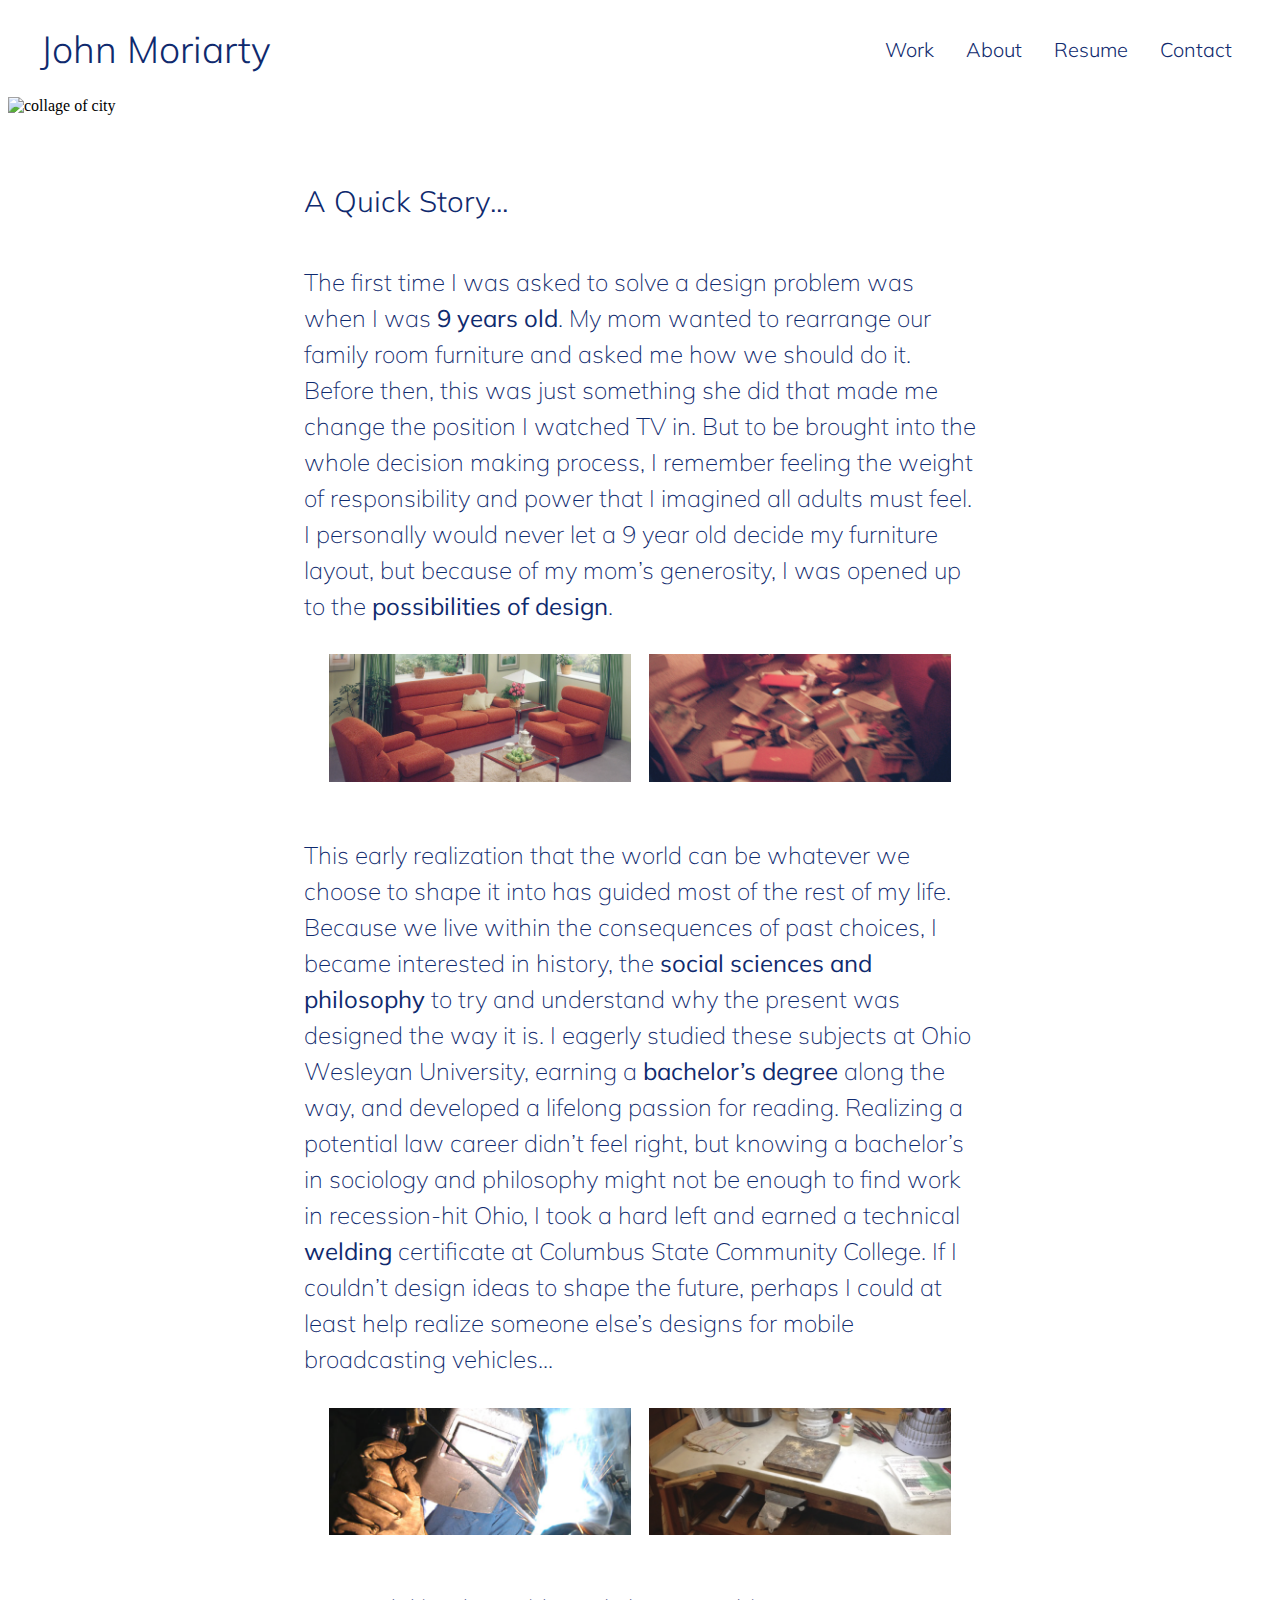
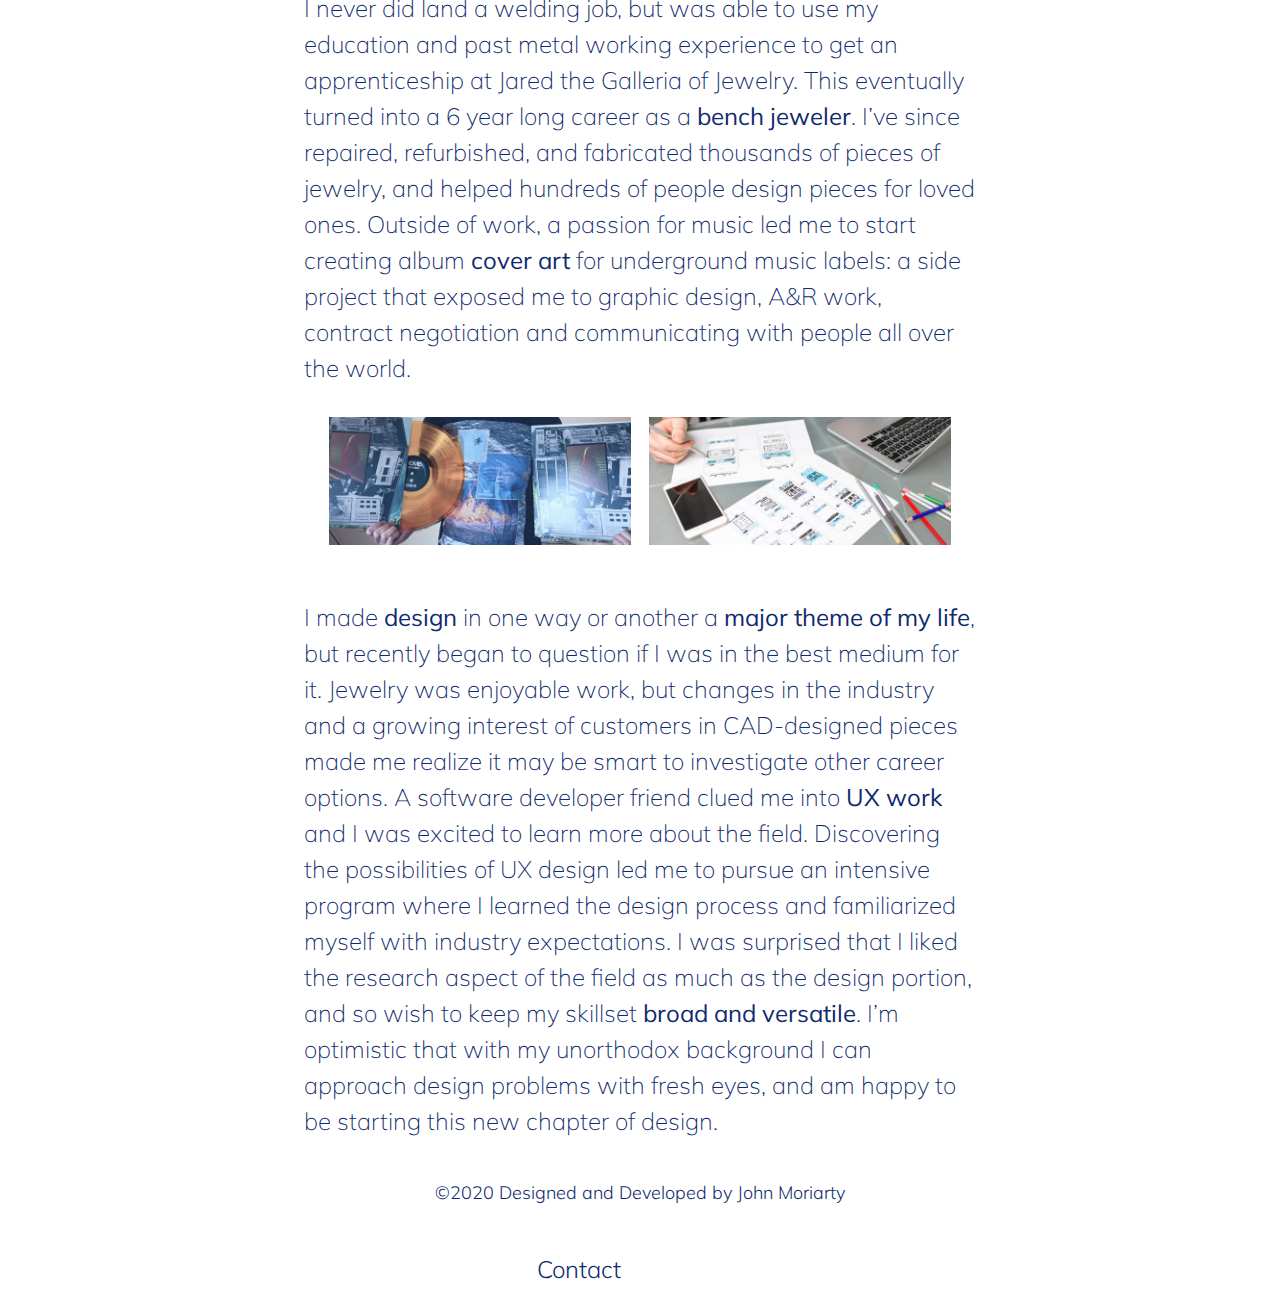
==== commit a50cf0aa: "fixed link and font issues" ====
--- a/about.html
+++ b/about.html
@@ -10,7 +10,7 @@
         <link rel="stylesheet" href="css/normalize.min.css">
         <link rel="stylesheet" href="css/main.css">
         <!-- Modernizr helps this page look better on crappy old browsers -->
-        <link href="https://fonts.googleapis.com/css?family=Muli:300,400,500,700&display=swap" rel="stylesheet">
+        <link href="https://fonts.googleapis.com/css2?family=Mulish:ital,wght@0,200;0,300;0,400;0,500;0,700;1,200&display=swap" rel="stylesheet">
         <script src="js/vendor/modernizr-2.8.3.min.js"></script>
         <script src="https://kit.fontawesome.com/733892dbd5.js" crossorigin="anonymous"></script>
     </head>
@@ -20,29 +20,26 @@
       <![endif]-->
 
       <header>
-        <a href="index.html">
-        <section class="headline">
-          <img class="logo" src="img/logo.svg" alt="Logo">
-          <div class="headertext">
-            <h1>John Moriarty</h1>
-            <h4>UX Design in Asheville, NC</h4>
+        <nav class="navbar">
+          <div class="navname">
+              <a href="index.html"><h1>John Moriarty</h1></a>
           </div>
-        </section>
-      </a>
-
-
-        <nav class="navbar">
-          <ul>
-            <li><a href="index.html#work">Work</a></li>
-            <li><a href="about.html">About</a></li>
-            <li><a href="https://drive.google.com/file/d/1PLL-qg-o_en3b-WzMNrPBehJCYh_3QUD/view?usp=sharing"  target="_blank">Resume</a></li>
-            <li><a href="contact.html">Contact</a></li>
-          </ul>
+          <div class="navelements">
+              <ul>
+                <li><a href="index.html#work">Work</a></li>
+                <li><a href="about.html">About</a></li>
+                <li><a href="resume.html">Resume</a></li>
+                <!--<li><a href="https://drive.google.com/file/d/1PLL-qg-o_en3b-WzMNrPBehJCYh_3QUD/view?usp=sharing"  target="_blank">Resume</a></li>-->
+                <li><a href="contact.html">Contact</a></li>
+              </ul>
+          </div>
         </nav>
-
       </header>
 
       <main>
+        <section class="hero">
+          <img src="img/citywalk.png" alt="collage of city">
+        </section>
         <article class="about-frame">
 
   <!--
@@ -84,7 +81,7 @@
       <nav class="footer">
         <p> ©2020 Designed and Developed by John Moriarty</P>
         <ul>
-          <li><a href="mailto:j.moriarty721@gmail.com">Contact</a></li>
+          <li><a href="contact.html">Contact</a></li>
           <li><a href="https://github.com/jmoriarty721"  target="_blank"><i class="fab fa-github"></i></a></li>
           <li><a href="https://www.linkedin.com/in/johnmoriarty-/" target="_blank"><i class="fab fa-linkedin"></i></a></li>
         </ul>
--- a/css/main.css
+++ b/css/main.css
@@ -1,17 +1,11 @@
 /* ==========================================================================
    Universal styles
 ========================================================================== */
-main {
-  max-width: 1200px;
-  margin-left: auto;
-  margin-right: auto;
-
-}
 
 a {
   text-decoration: none;
-  font-family: "Muli";
-  font-weight: 500;
+  font-family: 'Mulish';
+  font-weight: 200;
   font-size: 1rem;
 }
 
@@ -25,37 +19,36 @@
 
 li{
   font-size: 1rem;
-  font-family: "muli";
-  font-weight: 300;
+  font-family: "Mulish";
+  font-weight: 200;
   color: #0F2A6E;
 }
 
 /*base style [n]*/
 p {
   font-size: 1rem;
-  font-family: "muli";
+  font-family: "Mulish";
+  font-weight: 200;
+  color: #0F2A6E;
+  text-decoration: none;
+}
+h3{
+  font-size: 1.25rem;
+  font-family: "Mulish", sans-serif;
+  font-weight: 300;
+  text-decoration: none;
+  color: #0F2A6E;
+}
+h2 {
+  font-size: 1.75rem;
+  font-family: "Mulish";
   font-weight: 300;
   color: #0F2A6E;
-  line-height:1.2 ;
-  text-decoration: none;
-}
-h3{
-  font-size: 1.25rem;
-  font-family: "muli", sans-serif;
-  font-weight: 400;
-  text-decoration: none;
-  color: #0F2A6E;
-}
-h2 {
-  font-size: 1.5rem;
-  font-family: "Muli";
-  font-weight: 400;
-  color: #0F2A6E;
 }
 h1{
   font-size: 2.15rem;
-  font-family: "Muli";
-  font-weight: 400;
+  font-family: "Mulish";
+  font-weight: 300;
   color: #0F2A6E;
 }
 
@@ -68,13 +61,13 @@
   font-size: 1.15rem;
 }
 a {
-  font-size: 1.15rem;
+  font-size: 1.25rem;
 }
 h3 {
-  font-size: 1.4rem;
+  font-size: 1.25rem;
 }
 h2 {
-  font-size: 1.75rem;
+  font-size: 1.5rem;
 }
 h1{
   font-size: 2.3rem;
@@ -82,18 +75,18 @@
 }
 
 /*[n+.25]*/
-@media ( min-width: 1200px) {
+@media ( min-width: 1000px) {
   p {
-    font-size: 1.25rem;
+    font-size: 1.5rem;
     }
   li {
-    font-size: 1.25rem;
+    font-size: 1.5rem;
     }
   a {
-    font-size: 1.25rem;
+    font-size: 1.5rem;
     }
   h3 {
-    font-size: 1.5rem;
+    font-size: 1.65rem;
   }
   h2 {
     font-size: 1.85rem;
@@ -103,10 +96,9 @@
   }
   }
 
-
 strong{
   font-size: 1.25rem;
-  font-family: "muli", sans-serif;
+  font-family: "Mulish", sans-serif;
   font-weight:  500;
   text-decoration: none;
   color: #0076EC;
@@ -118,116 +110,74 @@
   }
 }
 
-/*header background*/
+/*header background
 header {
   background: #3778C3 url('../img/hero.png') no-repeat;
   background-size: cover;
 }
-
-/*Logo/header-text box*/
-section.headline {
-  padding: .25rem 0;
-  box-sizing: border-box;
-  display: flex;
-  flex-wrap: wrap;
-  align-items: center;
-  justify-content: center;
-}
-
-/*"John Moriarty"*/
-.headertext h1{
-  font-size: 2.25rem;
-  font-family: "muli", sans-serif;
-  font-weight: 300;
-  color: #ffffff;
-  line-height: .25rem;
-}
-
-/*Earlier/smaller phones*/
-@media ( max-width: 450px) {
-  .headertext h1{
-    font-size: 2rem;
-    line-height: .25em;
-    text-align: center;
-    }
-  }
-
-@media ( min-width: 700px) {
-.headertext h1{
-  font-size: 3rem;
-  }
-}
-
-@media ( min-width: 1200px) {
-.headertext h1{
-  font-size: 4rem;
-  }
-}
-
-
-/*"UX design in Asheville"*/
-.headertext h4{
-  font-size: 1.125rem;
-  font-family: "muli", sans-serif;
-  font-weight: 500;
-  color: #ffffff;
-  line-height: .25rem;
-}
-
-/*Earlier/smaller phones*/
-@media ( max-width: 450px) {
-  .headertext h4{
-    font-size: .9rem;
-    line-height: 1em;
-    text-align: center;
-  }
-}
-
-
-@media ( min-width: 700px) {
-.headertext h4{
-  font-size: 1.25rem;
-}
-}
-
-@media ( min-width: 1200px) {
-.headertext h4{
-  font-size: 1.5rem;
-}
-}
-
-/*Logo*/
-.logo{
-  width: 6%;
-  height: 6%;
-  padding: 1rem;
-}
-
-/*Earlier/smaller phones*/
-@media ( max-width: 450px) {
-.logo{
-    width: 8%;
-    height: 8%;
-    padding: 0;
-    margin-left: 25%;
-    margin-right: 25%;
-    justify-content: center;
-  }
-}
-
+*/
+
+/* ============================================ navbar */
+
+
+@media ( min-width: 300px) {
 /*overall navbar box*/
 .navbar {
   display: flex;
-  position: relative;
-  justify-content: flex-end;
-  align-items: center;
-  width: 100%;
+  flex-wrap: wrap;
+  justify-content: center;
+  align-items: center;
+}
+}
+
+@media ( min-width: 700px) {
+.navbar {
+  flex-wrap: nowrap;
   height: 3rem;
-  background-color: rgba(55, 120, 195, .4);
-  /*mix-blend-mode: multiply;*/
+  padding-top: 1rem;
+  padding-left: 2rem;
+  padding-right: 2rem;
+  justify-content: space-between;
+}
+}
+
+@media ( max-width: 450px) {
+.navname{
+  font-size: 1.25rem;
+}
+}
+
+@media ( min-width: 1500px) {
+.navname{
+  font-size: 2rem;
+}
+}
+
+@media ( max-width: 450px) {
+.navelements{
+display: flex;
+
+}
+}
+
+@media ( min-width: 700px) {
+.navelements{
+
+}
 }
 
 /*overall navbar-text style 'li' reset and placement*/
+@media ( min-width: 300px) {
+  .navbar ul {
+    display: flex;
+    align-items: center;
+    margin-right: auto;
+    margin-left: auto;
+    justify-content: center;
+  }
+}
+
+@media ( min-width: 700px) {
 .navbar ul {
   display: flex;
   justify-content: flex-end;
@@ -235,6 +185,7 @@
   padding: 0;
   margin: 0;
   margin-right: 2%;
+}
 }
 
 /*navbar list item alignment and spacing*/
@@ -253,10 +204,16 @@
 /*navbar font*/
 .navbar ul li a{
   font-size: 1.25rem;
-  font-family: "muli", sans-serif;
-  font-weight:  500;
+  font-family: "Mulish", sans-serif;
+  font-weight:  300;
   text-decoration: none;
-  color: #ffffff;
+  color: #0F2A6E;
+}
+
+@media ( min-width: 1500px) {
+  .navbar ul li a{
+    font-size: 1.75rem;
+  }
 }
 
 /* desktop/mobile image version switch ===========================*/
@@ -273,71 +230,161 @@
   }
 }
 
+/* ============================================ footer */
 /*overall footer box*/
+@media ( min-width: 300px) {
 .footer {
   display: flex;
-  justify-content: space-between;
+  flex-wrap: wrap;
+  justify-content: space-around;
   align-items: center;
   width: 100%;
-  height: 2.68rem;
-  background-color: rgba(55, 120, 195, 1);
-}
-
+  height: 3rem;
+}
+}
+
+@media ( min-width: 700px) {
+.footer {
+  display: flex;
+  justify-content: space-evenly;
+  align-items: center;
+  width: 100%;
+  height: 3rem;
+}
+}
+
+@media ( min-width: 300px) {
+.license {
+display: flex;
+flex-wrap: wrap;
+    justify-content: center;
+}
+}
+
+@media ( min-width: 700px) {
+.license {
+display: flex;
+flex-direction: row;
+}
+}
+
+@media ( min-width: 300px) {
 .footer p{
   font-size: 14px;
-  font-family: "muli", sans-serif;
+  font-family: "Mulish", sans-serif;
+  color: #0F2A6E;
+  display: flex;
+  width: 100%;
+  justify-content: center;
+  align-self: center;
+}
+}
+
+@media ( min-width: 700px) {
+.footer p{
+  font-size: 18px;
+  font-family: "Mulish", sans-serif;
   font-weight: 300;
   text-decoration: none;
-  color: #ffffff;
-  padding-left: 2%;
+  color: #0F2A6E;
   width:100%;
 }
-
-@media ( max-width: 550px) {
-.footer p{
-  font-size: 12px;
+}
+
+@media ( min-width: 300px) {
+.footer img {
+  display: flex;
+  width:1rem;
+  margin-left: auto;
+  margin-right: auto;
+  margin-bottom: 1rem;
+}
+}
+
+@media (min-width: 700px) {
+  .footer img {
+    width:2rem;
+    display: flex;
+    justify-content: space-between;
+    align-self: center;
 
 }
 }
 
 /*overall footer-text style 'li' reset and placement*/
+@media ( min-width: 300px) {
 .footer ul {
   display: flex;
-  justify-content: flex-end;
+  justify-content: space-evenly;
   align-items: center;
   padding: 0;
-  margin: 0;
+  width:100%;
+}
+}
+
+@media ( min-width: 700px) {
+.footer ul {
+  display: flex;
+  justify-content: center;
+  align-items: center;
+  padding: 0;
   margin-right: 2%;
 }
+}
 
 /*footer list item alignment and spacing*/
-.footer ul li {
+@media ( min-width: 300px) {
+.footer li {
+  display: flex;
+  margin: 1rem;
+}
+}
+
+@media ( min-width: 700px) {
+.footer li {
   display: block;
-  margin-left: 2rem;
+  margin-left: 3rem;
+
+}
 }
 
 /*footer font*/
+@media ( min-width: 300px) {
 .footer ul li a{
-  font-size: 18px;
-  font-family: "muli", sans-serif;
+  font-size: 22px;
+  font-family: "Mulish", sans-serif;
   font-weight: 300;
   text-decoration: none;
-  color: #ffffff;
+  color: #0F2A6E;
+}
+}
+
+@media ( min-width: 700px) {
+.footer ul li a{
+  font-size: 24px;
+  font-family: "Mulish", sans-serif;
+  font-weight: 300;
+  text-decoration: none;
+  color: #0F2A6E;
+}
 }
 
 #myBtn {
   display: flex;
   position: relative;
   align-items: center;
-  font-family: "muli";
+  font-family: "Mulish";
   font-weight: 300;
   justify-content: center;
   text-align: center;
-  background-color: rgba(55, 120, 195, 1);
-  border-radius: 10px;
+  background-color: white;
+  border-radius: 20px;
+  border-color: #0F2A6E;
+  border-style: double;
+  width: 280px;
   padding:2%;
   font-size: 18px; /* Increase font size */
-  color:  #ffffff;
+  color:  #0F2A6E;
   margin-left: auto;
   margin-right: auto;
   margin-bottom: 2%;
@@ -345,304 +392,17 @@
 
 #myBtn:hover {
   box-shadow: 0px 4px 4px rgba(0, 0, 0, 0.25);
-}
-
-/* ==========================================================================
-   Main Page styles
-========================================================================== */
-
-/* overall greeting box */
-.greeting {
-  display: flex;
-  align-items: center;
-  justify-content: space-around;
-  max-width: 1200px;
-}
-
-@media ( min-width: 700px) {
-.greeting{
-  justify-content: space-between;
-  margin-left: 10%;
-  margin-right: 10%;
-  }
-}
-
-/* portrait sizing/styling */
-.greeting img {
-  width: 45%;
-  box-shadow: 6px 6px 22px rgba(55, 120, 195, 0.4);
-  border-radius: 0px 0px 150px 0px;
-}
-
-@media ( min-width: 700px) {
-.greeting img {
-  width: 50%;
-  padding-top: 2%;
-  box-shadow: none;
-  border-radius: 0px;
-  }
-}
-
-/* greeting text box */
-.hey {
-  width: 50%;
-  justify-content: center;
-  align-items: center;
-  margin-left: 5%;
-  margin-right: 2%;
-}
-
-@media ( min-width: 700px) {
-.hey {
-  width: 50%;
-  margin-right: 0;
-  margin-left: 0;
-  }
-}
-
-/*"Hey" text styling
-.hey h2 {
-  font-size: 24px;
-  font-family: "Playfair Display";
-  color: #0F2A6E;
-  text-decoration: none;
-}
-*/
-
-
-/*overall selected work box*/
-.selected-work {
-  box-sizing: border-box;
-  display: block;
-  margin-top: 10%;
-  margin-bottom: 8%;
-}
-
-@media ( min-width: 700px) {
-.selected-work {
-  margin-top: 0;
-  box-sizing: border-box;
-  justify-content: center;
-  }
-}
-
-/*"selected works" styling*/
-.selected-work h1 {
-  margin-left: auto;
-  margin-right: auto;
-  display: flex;
-  justify-content: center;
-  }
-
-
-/*overall case studies container*/
-.container {
-  box-sizing: border-box;
-  display: flex;
-  flex-wrap: wrap;
-  justify-content: center;
-}
-
-@media ( min-width: 700px) {
-.container {
-  justify-content: space-around;
-  margin-left: auto;
-  margin-right: auto;
-  }
-}
-
-
-/*box for "View Case Study"*/
-.work-button {
-  position: absolute;
-  text-align: center;
-  width: 100%;
-  bottom: 0px;
-  padding-bottom: 6%;
-  padding-top: 6%;
-  background-color: rgba(55, 120, 195, 1);
-}
-
-/*"View Case Study"*/
-.container a{
-  color: #ffffff;
-  text-decoration: none;
-}
-
-/*Mine case study box*/
-.mine {
-  width: 75%;
-  position: relative;
-}
-
-@media ( min-width: 700px) {
-.mine {
-  width: 45%;
-  max-height: 100%;
-  }
-}
-
-/*Mine image*/
-.mine img{
-  width: 100%;
-}
-
-/*Busybus case study box*/
-.bus {
-  position: relative;
-  width: 75%;
-}
-
-@media ( min-width: 700px) {
-  .bus {
-  padding-top: 0;
-  width: 45%;
-  max-height: 100%;
-  }
-}
-
-/*Busybus image*/
-.bus img{
-  width: 100%;
-}
-
-/* ==========================================================================
-   About page classes
-========================================================================== */
-
-/*"Quick Story.."*/
-.desktop-text h2{
-text-decoration: none;
-display: flex;
-margin:0;
-padding-top: 10%;
-}
-
-/*overall content frame*/
-.about-frame {
-  text-align: center;
-  margin-left: 5%;
-  margin-right: 5%;
-  }
-
-@media ( min-width: 800px) {
-  .about-frame {
-    max-width: 700px;
-    margin-left: auto;
-    margin-right: auto;
-  }
-}
-
-@media ( min-width: 1000px) {
-.about-frame {
-  display: flex;
-  justify-content: space-between;
-  }
-}
-
-@media ( min-width: 1200px) {
-.about-frame {
-  margin-left: auto;
-  margin-right: auto;
-  justify-content: center;
-}
-}
-
-/* desktop/mobile image version switch */
-.about-desktop {
-  display:none;
-}
-
-
-/*image styling*/
-.about-frame img{
-  padding: 1%;
-  width: 80%;
-}
-
-@media ( min-width: 700px) {
-.about-frame img{
-align-items: center;
-width: 45%;
-}
-}
-
-@media ( min-width: 1000px) {
-.about-frame img{
-align-items: center;
-width: 45%;
-
-}
-}
-
-/*body text box*/
-@media ( min-width: 1000px) {
-.desktop-text {
-  padding-left: 2%;
-  padding-right: 2%;
-  }
-}
-
-/*body text styling*/
-.about-frame p {
-  text-align: left;
-  line-height: 150%;
-}
-
-@media ( min-width: 700px) {
-.about-frame p {
-  align-items: center;
-  padding-top: 3%;
-}
-}
-
-@media ( min-width: 1200px) {
-.about-frame p {
-  align-items: center;
-  padding-top: 3%;
-}
-}
-
-/*Left picture column styling
-@media ( min-width: 1000px) {
-.about-pics1 {
-  display: flex;
-  flex-direction: column;
-  justify-content: space-around;
-}
-}
-
-@media ( min-width: 1200px) {
-.about-pics1 {
-  padding: 1%;
-}
-}
-
-/*Right picture column styling*/
-@media ( min-width: 1000px) {
-.about-pics2 {
-  display: flex;
-  flex-direction: column;
-  justify-content: space-around;
-}
-}
-
-@media ( min-width: 1200px) {
-.about-pics2 {
-  padding: 1%;
-}
-}
-
-
-/* ==========================================================================
-   "Mine" Case study page classes
-========================================================================== */
+  background-color:  #0F2A6E;
+  color: white;
+  font-weight: 500;
+}
+
 
 /*overall case study content box*/
 .casestudy{
   margin-left: 3%;
   margin-right: 3%;
-  max-width: 800px;
+  max-width: 950px;
 }
 
 @media ( min-width: 850px) {
@@ -653,11 +413,65 @@
 }
 
 /*overall space between sections*/
+@media ( min-width: 300px) {
+.name{
+  margin-bottom: 20%;
+}
+}
+
+@media ( min-width: 700px) {
 .name{
   margin-bottom: 10%;
 }
-
-/*overall case study button styling========================*/
+}
+
+/*loupe case study button styling========================*/
+@media ( min-width: 300px) {
+  .loupebutton{
+    font-size: 1rem;
+        flex-wrap: nowrap;
+        display: flex;
+        margin-left: auto;
+        margin-right: auto;
+        margin-bottom: 10%;
+        width: 300px;
+        height: 50px;
+        background: linear-gradient(360deg, rgba(231, 251, 248, 0) 0%, #E7FBF8 100%);
+        border: 1px solid #E7FBF8;
+        box-sizing: border-box;
+        border-radius: 13px;
+        text-decoration: none;
+        padding: 1.75%;
+        font-family: "Mulish";
+        font-size: 16px;
+        align-items: center;
+        text-align: center;
+        justify-content: center;
+        color: #0F2A6E;
+        box-shadow: 0px 4px 4px rgba(92, 211, 197, 0.25);
+  }
+}
+
+@media ( min-width: 700px) {
+.loupebutton{
+  font-size: 18px;
+  margin-left: 0;
+  margin-right: 0;
+}
+}
+
+
+.loupebutton:hover {
+  box-shadow: 0px 4px 4px rgba(249, 174, 219, 0.5);
+  color:white;
+  background: #5cd3c5;
+  border: none;
+
+}
+
+
+
+/*mine case study button styling========================*/
 .button{
   display: flex;
   flex-wrap: wrap;
@@ -696,65 +510,1129 @@
   box-shadow: 0px 4px 4px rgba(0, 0, 0, 0.25);
 }
 
+/*mine case study intro section button styling========================*/
+@media ( min-width: 700px) {
+.mineintro{
+  display: flex;
+  justify-content: center;
+  margin-right: auto;
+  margin-left: auto;
+}
+}
+
+@media ( min-width: 300px) {
+.prev{
+  display: flex;
+  justify-content: center;
+  align-items: center;
+  align-content: center;
+}
+}
+
+@media ( min-width: 700px) {
+.prev{
+  display: flex;
+  justify-content: flex-end;
+  align-items: center;
+  align-content: center;
+}
+}
+
+@media ( min-width: 300px) {
+.next{
+  display: flex;
+  justify-content: center;
+  align-items: center;
+  align-content: center;
+}
+}
+
+@media ( min-width: 700px) {
+.next{
+  display: flex;
+  justify-content: flex-start;
+  align-items: center;
+  align-content: center;
+}
+}
+
+.case-nav a{
+font-family: "Mulish";
+color: #0F2A6E;
+align-content: center;
+justify-content: space-between;
+padding: 3%;
+font-size: 37px;
+}
+
+.case-nav h3{
+font-size: 22px;
+}
+
+/* ==========================================================================
+   Main Page styles
+========================================================================== */
+
+/* overall hero box */
+@media ( min-width: 300px) {
+.hero {
+  position: relative;
+  display: flex;
+  flex-wrap: wrap;
+}
+}
+
+@media ( min-width: 700px) {
+.hero {
+  position: relative;
+  display: flex;
+  flex-wrap: nowrap;
+}
+}
+
+/* guys in suits */
+.hero img {
+  padding-top: 2%;
+  width: 100%;
+  height: 100%;
+}
+
+/* greeting text box */
+@media ( min-width: 300px) {
+.hey {
+    text-align: center;
+      display: flex;
+      justify-content: center;
+      flex-wrap: wrap;
+      flex-direction: column;
+      margin-left: auto;
+      margin-right: auto;
+  }
+}
+
+@media ( min-width: 700px) {
+.hey {
+  display: block;
+  position: absolute;
+  text-align: center;
+  width: 25%;
+  padding-left:34%;
+  padding-top: 6%;
+  margin:0;
+  }
+}
+
+
+@media ( min-width: 1000px) {
+.hey {
+  width: 23%;
+  padding-left:36%;
+  padding-top: 11%;
+  }
+}
+
+/*overall UX work box*/
+.uxwork {
+  box-sizing: border-box;
+  display: block;
+  margin-top: 5%;
+  margin-bottom: 5%;
+  margin-left: 2rem;
+  margin-right: 2rem;
+
+}
+
+/* case studies container*/
+@media ( min-width: 300px) {
+.container {
+  display: flex;
+  justify-content: space-evenly;
+  position: relative;
+  flex-wrap: wrap;
+}
+}
+
+@media ( min-width: 700px) {
+.container {
+  display: flex;
+  justify-content: space-evenly;
+  position: relative;
+  flex-wrap: nowrap;
+}
+}
+
+.container img{
+  display: flex;
+  width: 100%;
+}
+
+/* loupe case study*/
+.loupe{
+  position: relative;
+      display: flex;
+      justify-content: flex-start;
+}
+
+/* mine case study*/
+.mine{
+  position: relative;
+      display: flex;
+      justify-content: flex-start;
+}
+
+/* case study title */
+.description{
+position: absolute;
+line-height: 1.2rem;
+padding-left: 15%;
+}
+
+/* bio box */
+@media ( min-width: 300px) {
+.bio{
+  position: relative;
+  display: flex;
+  flex-wrap: wrap;
+  background-image: url(../img/pngbackground.png);
+  background-size: cover;
+}
+}
+
+@media ( min-width: 700px) {
+  .bio{
+    flex-wrap: nowrap;
+    max-width: 2000px;
+    margin-left: auto;
+    margin-right: auto;
+  }
+}
+
+/* portrait img */
+@media ( min-width: 300px) {
+.bio img{
+    margin-left: auto;
+      margin-right: auto;
+      width: 70%;
+      align-self: center;
+}
+}
+
+@media ( min-width: 700px) {
+.bio img{
+  margin-left: 2rem;
+  width: 32%;
+  margin-right: 0;
+}
+}
+
+@media ( min-width: 1000px) {
+.bio img{
+  width: 33%;
+}
+}
+
+/* bio paragraph */
+@media ( min-width: 300px) {
+  .bio p{
+    width: 90%;
+    align-items: center;
+    margin-left: auto;
+    margin-right: auto;
+    display: flex;
+    line-height: 170%;
+    text-align: center;
+  }
+}
+
+@media ( min-width: 700px) {
+.bio p{
+  width: 60%;
+      max-width: 850px;
+      align-items: center;
+      display: flex;
+      margin-left: auto;
+      margin-right: auto;
+      line-height: 170%;
+      text-align: inherit;
+}
+}
+
+@media ( min-width: 1500px) {
+.bio p{
+  font-size: 28px;
+   max-width: 950px;
+}
+}
+
+/* ==========================================================================
+   "Loupe" Case study page classes
+========================================================================== */
+
+/*overall title section*/
+.loupetitle{
+  box-sizing: border-box;
+  display: flex;
+  width: 100%;
+  flex-wrap: wrap;
+  justify-content: center;
+  margin-top: 10%;
+  align-items: center;
+}
+
+@media ( min-width: 700px) {
+.loupetitle{
+  box-sizing: border-box;
+  display: flex;
+  width: 100%;
+  flex-wrap: wrap;
+  justify-content: center;
+  }
+}
+
+/*logo/description/button box*/
+.loupetitletext{
+  align-items: center;
+  vertical-align: middle;
+  width: 50%;
+  margin-bottom: 5%;
+
+ }
+
+@media ( min-width: 700px) {
+ .loupetitletext{
+  width: 40%;
+  }
+}
+
+@media ( min-width: 1200px) {
+.loupetitletext{
+  padding-left: 0;
+}
+}
+
+/*logo image*/
+.loupetitlelogo{
+  width: 70%;
+justify-content: center;
+ margin-left: auto;
+  margin-right: auto;
+
+}
+
+@media ( min-width: 700px) {
+.loupetitlelogo{
+  width: 100%;
+}
+}
+
+/*multi screen image*/
+.loupetitlehero{
+  display: flex;
+  width: 45%;
+  margin-bottom: 5%;
+  }
+
+@media ( min-width: 700px) {
+.loupetitlehero{
+    width: 50%;
+  }
+}
+
+.louperole{
+  background: linear-gradient(180deg, rgba(231, 251, 248, 0) 0%, #E7FBF8 100%);
+  background-size: cover;
+  width: 100%;
+  padding-left:10%;
+  padding-right:10%;
+  padding-top:5%;
+}
+
+@media ( min-width: 700px) {
+.louperole{
+  background: linear-gradient(180deg, rgba(231, 251, 248, 0) 0%, #E7FBF8 100%);
+  background-size: cover;
+  width: 100%;
+  padding-left:10%;
+  padding-right:10%;
+  padding-top:5%;
+}
+}
+
+.loupeintro{
+  margin-top: 5%;
+}
+
+@media ( min-width: 300px) {
+.loupeintro-block{
+    display: flex;
+    margin-top: 3%;
+    flex-wrap: wrap;
+    justify-content: center;
+}
+}
+
+@media ( min-width: 700px) {
+.loupeintro-block{
+  display: flex;
+  align-items: center;
+  margin-top: 3%;
+  justify-content: space-between;
+  flex-wrap: nowrap;
+}
+}
+
+@media ( min-width: 300px) {
+.loupeintro-block p {
+  width: 100%;
+  margin: 2%;
+  text-align: center;
+}
+}
+
+@media ( min-width: 700px) {
+.loupeintro-block p {
+  width: 60%;
+  margin: 2%;
+}
+}
+
+.shortcuts{
+  display: flex;
+  position: sticky;
+  left: 2%;
+}
+
+@media ( min-width: 300px) {
+.loupeproblem{
+  display: flex;
+  flex-wrap: wrap;
+  width: 100%;
+  justify-content: center;
+  flex-direction: column;
+}
+}
+
+@media ( min-width: 700px) {
+.loupeproblem{
+  display: flex;
+  flex-wrap: nowrap;
+  flex-direction: column;
+  width: 34%;
+}
+}
+
+.loupeproblem h2{
+  text-align: center;
+  text-decoration: underline;
+}
+
+.loupeproblem p{
+  width: 100%;
+  font-style: italic;
+}
+
+@media ( min-width: 300px) {
+.loupeproblem img{
+  width: 60%;
+  align-self: center;
+}
+}
+
+@media ( min-width: 700px) {
+.loupeproblem img{
+  width: 100%;
+}
+}
+
+@media ( min-width: 300px) {
+.loupesolution{
+  display: flex;
+  flex-wrap: wrap;
+  width: 100%;
+  justify-content: center;
+}
+}
+
+@media ( min-width: 700px) {
+.loupesolution{
+  display: flex;
+  flex-direction: column;
+  width: 34%;
+  align-items: center;
+}
+}
+
+.loupesolution h2{
+  text-align: center;
+  text-decoration: underline;
+}
+
+.loupesolution p{
+  width: 100%;
+  color: #0F7D71;
+  font-family: "Ubuntu Medium";
+  font-weight: 500;
+}
+
+@media ( min-width: 300px) {
+.screenblock{
+  display: flex;
+  flex-wrap: wrap;
+  justify-content: center;
+  margin-top: 4%;
+  background-image: url(../img/green-bar.png);
+  background-size: cover;
+  }
+}
+
+@media ( min-width: 700px) {
+.screenblock{
+  display: flex;
+  flex-wrap: nowrap;
+  justify-content: center;
+  margin-top: 4%;
+  background-image: url(../img/green-bar.png);
+  background-size: cover;
+  margin-left: 0;
+  margin-right: 0;
+  }
+}
+
+@media ( min-width: 300px) {
+.introscreens{
+  width:40%;
+  margin:2%;
+}
+}
+
+@media ( min-width: 700px) {
+.introscreens{
+  width:20%;
+  margin:2%;
+}
+}
+
+@media ( min-width: 300px) {
+.pies{
+  display: flex;
+flex-wrap: wrap;
+}
+}
+
+@media ( min-width: 700px) {
+.pies{
+  display: block;
+  flex-wrap: nowrap;
+}
+}
+
+@media ( min-width: 300px) {
+.pies ul{
+  display: flex;
+  flex-wrap: wrap;
+  align-content: center;
+  align-self: center;
+  justify-content: space-evenly;
+  text-align: center;
+}
+}
+
+@media ( min-width: 700px) {
+.pies ul{
+  display: flex;
+  justify-content: space-between;
+  flex-wrap: nowrap;
+  flex-direction: row;
+}
+}
+
+@media ( min-width: 300px) {
+.pies li{
+  display: flex;
+  flex-direction: column;
+  justify-content: space-around;
+  align-items: center;
+  text-align: center;
+  align-self: baseline;
+  width: 45%;
+}
+}
+
+@media ( min-width: 700px) {
+.pies li{
+  display: flex;
+  flex-direction: column;
+  justify-content: space-evenly;
+  align-items: center;
+  text-align: center;
+  width: 33.3%;
+}
+}
+
+/*survey pie graph images*/
+@media ( min-width: 300px) {
+.pies img{
+  display: flex;
+  flex-direction: column;
+  justify-content: space-evenly;
+  align-items: center;
+  text-align: center;
+  width: 100%;
+}
+}
+
+@media ( min-width: 700px) {
+.pies img{
+  display: flex;
+  flex-direction: column;
+  justify-content: space-evenly;
+  align-items: center;
+  text-align: center;
+  width: 70%;
+}
+}
+
+/*competitive analysis company logo box*/
+.loupecomp-logos{
+  width: 100%;
+  display: flex;
+  justify-content: space-between;
+  padding-top: 5%;
+  padding-bottom: 5%;
+}
+
+/*competitive analysis company logo images*/
+.loupecomp-logos img{
+  width: 30%;
+}
+
+/*competitive analysis list under company logos*/
+.loupecomp-bullets{
+  list-style-type: circle;
+  font-family: "Mulish";
+  padding-left: 10%;
+  padding-right: 10%;
+}
+
+
+/*Persona section includes space for tablet because of busy center needing to stack right*/
+
+/*Persona box for name and jewelry illustrations*/
+@media ( min-width: 300px) {
+.loupepersonatitle{
+  display: flex;
+  padding-top: 5%;
+  padding-bottom: 5%;
+  flex-wrap: wrap;
+}
+}
+
+@media ( min-width: 700px) {
+.loupepersonatitle{
+  justify-content: space-evenly;
+  padding-top: 7%;
+  padding-bottom: 0;
+  flex-wrap: nowrap;
+}
+}
+
+@media ( min-width: 800px) {
+.loupepersonatitle{
+  margin-left: -10%;
+  margin-right: -10%;
+}
+}
+
+
+
+/*Names of Personas*/
+@media ( min-width: 300px) {
+.loupepersonatitle h2 {
+  display: flex;
+  justify-content: center;
+  width: 100%;
+}
+}
+
+@media ( min-width: 700px) {
+.loupepersonatitle h2 {
+    display: flex;
+    justify-content: center;
+    width: 47%;
+    margin: 0;
+    align-items: center;
+}
+}
+
+/*Image of jewelry illustrations*/
+@media ( min-width: 300px) {
+  .loupepersonatitle img{
+    width: 100%;
+}
+}
+
+@media ( min-width: 700px) {
+.loupepersonatitle img{
+  width: 70%;
+  align-items: center;
+}
+}
+
+/*Persona box for portrait and lists*/
+@media ( min-width: 300px) {
+.loupepersonatraits{
+  display: flex;
+  flex-wrap: wrap;
+}
+}
+
+/*tablet*/
+@media ( min-width: 700px) {
+.loupepersonatraits{
+  display: flex;
+  flex-direction: row;
+  flex-wrap: nowrap;
+}
+}
+
+@media ( min-width: 800px) {
+.loupepersonatraits{
+  margin-left: -10%;
+  margin-right: -10%;
+  display: flex;
+  flex-direction: row;
+  flex-wrap: nowrap;
+}
+}
+
+/*Persona portraits*/
+@media ( min-width: 300px) {
+  .loupepersonatraits img{
+    width: 50%;
+    margin-right: auto;
+    margin-left: auto;
+    display: flex;
+}
+}
+
+/*tablet*/
+@media ( min-width: 700px) {
+.loupepersonatraits img{
+  width: 50%;
+  margin:0;
+  padding-top:5%;
+  padding-bottom:5%;
+
+}
+}
+
+@media ( min-width: 800px) {
+.loupepersonatraits img{
+  margin:0;
+  padding-top:5%;
+  padding-bottom:5%;
+  max-width: 306px;
+  height: auto;
+}
+}
+
+/*Persona list*/
+@media ( min-width: 300px) {
+.loupepersonatraits ul{
+display: flex;
+flex-direction: column;
+width:100%;
+text-align: center;
+padding-left: 3%;
+padding-right: 3%;
+}
+}
+
+@media ( min-width: 700px) {
+.loupepersonatraits ul{
+display: flex;
+flex-direction: column;
+width:100%;
+text-align: center;
+padding-left: 3%;
+padding-right: 3%;
+}
+}
+
+/*Persona lists individual lines of text*/
+@media ( min-width: 700px) {
+.loupepersonatraits li{
+  text-align: center;
+  padding-top: 8%;
+}
+}
+
+/*overall user story style*/
+@media ( min-width: 300px) {
+.loupe-story{
+  display: flex;
+  flex-direction: column;
+  margin-top: 5%;
+  width:60%;
+  text-align: center;
+}
+}
+
+@media ( min-width: 700px) {
+.loupe-story{
+  display: flex;
+  flex-direction: column;
+  margin-top: 5%;
+  width:40%;
+}
+}
+
+@media ( min-width: 300px) {
+.loupe-story h3{
+  display: flex;
+  margin:0;
+  margin-left: 55%;
+  justify-content: space-around;
+}
+}
+
+@media ( min-width: 700px) {
+.loupe-story h3{
+  display: flex;
+  margin:0;
+  margin-left: 55%;
+}
+}
+
+.loupe-story li{
+  padding-bottom: 2%;
+}
+
+.hi h3{
+  background: #E4FFF2;
+  border-radius: 16px 16px 0px 0px;
+}
+
+.hi ul{
+  margin:0;
+  padding:8%;
+  background: linear-gradient(180deg, #E4FFF2 51.56%, rgba(255, 255, 255, 0) 100%);
+  border-radius: 16px 0px 0px 0px;
+}
+
+@media ( min-width: 300px) {
+.med{
+  display: flex;
+  margin-left: 15%;
+}
+}
+
+@media ( min-width: 700px) {
+.med{
+  display: flex;
+  margin-left: 30%;
+}
+}
+
+.med h3{
+  background: #FFFCE1;
+  border-radius: 16px 16px 0px 0px;
+}
+
+.med ul{
+  margin:0;
+  padding:8%;
+  background: linear-gradient(180deg, #FFFCE1 51.56%, rgba(255, 255, 255, 0) 100%);
+  border-radius: 16px 0px 0px 0px;
+}
+
+@media ( min-width: 300px) {
+.lo{
+  display: flex;
+  margin-left: 30%;
+}
+}
+
+@media ( min-width: 700px) {
+.lo{
+  margin-left: 55%;
+}
+}
+
+.lo h3{
+  background: #FFDADA;
+  border-radius: 16px 16px 0px 0px;
+}
+
+.lo ul{
+  margin:0;
+  padding:8%;
+  background: linear-gradient(180deg, #FFDADA 52.6%, rgba(255, 255, 255, 0) 100%);
+  border-radius: 16px 0px 0px 0px;
+}
+
+.loupe-user-flows{
+  display: flex;
+  flex-direction: column;
+}
+
+@media ( min-width: 300px) {
+.loupe-user-flows img{
+  display: flex;
+  margin-left: 0;
+  margin-right: 0;
+  margin-top: 5%;
+  width: 100%;
+  height: 250px;
+  align-self: center;
+}
+}
+
+@media ( min-width: 700px) {
+.loupe-user-flows img{
+  display: flex;
+  margin-left: -15%;
+  margin-right: -15%;
+  margin-top: 0;
+  width: 130%;
+  height: auto;
+  align-self: center;
+}
+}
+
+.loupe-wire{
+  width: 15%;
+  padding-right: 2%;
+  padding-left: 2%;
+}
+
+.loupe-branding h3{
+  display: flex;
+  justify-content: center;
+}
+
+@media ( min-width: 300px) {
+.loupe-logo{
+  display: flex;
+  flex-direction: column;
+  width: 100%;
+  align-items: center;
+}
+}
+
+@media ( min-width: 700px) {
+.loupe-logo{
+  display: flex;
+  flex-direction: row;
+  width: 100%;
+  justify-content: space-between;
+  padding-bottom: 5%;
+}
+}
+
+@media ( min-width: 300px) {
+.loupe-logo img{
+  width: 80%;
+  padding-bottom: 5%;
+  padding-top: 5%;
+}
+}
+
+@media ( min-width: 700px) {
+.loupe-logo img{
+  width: 45%;
+}
+}
+
+.loupe-style {
+  width: 75%;
+  display: flex;
+  margin-left: auto;
+  margin-right: auto;
+}
+
+.mockup-block{
+  display: flex;
+  flex-direction: column;
+  justify-content: space-between;
+}
+
+.mockup-block img{
+width: 100%;
+padding-top: 5%;
+}
+
+/* desktop/mobile image version switch ===========================*/
+@media (min-width: 300px){
+.loupe-desktop {
+  display:none;
+}
+
+.loupe-mobile{
+  display:block;
+  }
+}
+
+@media (min-width: 700px){
+.loupe-mobile{
+  display:none;
+  }
+.loupe-desktop{
+  display:block;
+  }
+}
+
+@media (min-width: 300px){
+  .test-example{
+    display: flex;
+    flex-direction: column;
+padding-top: 15%;
+align-items: center;
+}
+}
+
+@media (min-width: 700px){
+.test-example{
+  display: flex;
+  flex-direction: row;
+  text-align: center;
+  justify-content: space-around;
+  padding-top: 10%;
+  align-items: center;
+}
+}
+
+@media (min-width: 300px){
+  .test-example img{
+    width:70%;
+    padding-top: 8%;
+  }
+}
+
+@media (min-width: 700px){
+.test-example img{
+  width:40%;
+  padding-top: 0;
+}
+}
+
+.tests p{
+  padding-left: 15%;
+  padding-right: 15%;
+  padding-top: 5%;
+  align-items: center;
+  text-align: center;
+}
+
+.conclusion-pics{
+  display: flex;
+  justify-content: space-evenly;
+}
+
+.conclusion-pics img{
+  width: 50%;
+  padding-top: 5%;
+}
+
+/* ==========================================================================
+   "Mine" Case study page classes
+========================================================================== */
 
 /*overall title section*/
 .title{
   box-sizing: border-box;
-  display: flex;
-  width: 100%;
-  flex-wrap: wrap;
+      display: flex;
+      width: 100%;
+      justify-content: space-evenly;
+      margin-top: 10%;
+      margin-bottom: 10%;
 }
 
 @media ( min-width: 700px) {
   .title{
-    display: inline-flex;
+    box-sizing: border-box;
+    display: flex;
+    width: 100%;
+    flex-wrap: wrap;
+    display: flex;
     justify-content: center;
+    margin-top:6%;
+    margin-bottom:2%;
   }
 }
 
 /*title image*/
-.title img{
-  display: flex;
-  width:80%;
-  margin-left: auto;
-  margin-right: auto;
-}
-
-
-@media ( min-width: 700px) {
-.title img{
-    order: 2;
-    width: 60%;
-    padding-left: 0;
+.titlehero{
+  display: none;
+}
+
+
+@media ( min-width: 700px) {
+.titlehero{
+  display: flex;
+  padding-left: 0;
+  width: 60%
   }
 }
 
 /*overall title text box*/
+.titletext{
+  align-items: center;
+      vertical-align: middle;
+      width: 70%;
+      margin-bottom: 5%;
+      display: flex;
+      flex-direction: column;
+      text-align: center;
+ }
+
 @media ( min-width: 700px) {
  .titletext{
-  order: 1;
-  margin-top: 30%;
-  width: 40%;
+   align-items: center;
+   vertical-align: middle;
+   width: 50%;
+   margin-bottom: 5%;
+   display: flex;
+   flex-direction: column;
+   margin-top: 10%;
+   margin-bottom: 10%;
+   width: 30%;
+   margin-left: 5%;
+   text-align: left;
   }
 }
 
 @media ( min-width: 1200px) {
 .titletext{
-  width: 40%;
   padding-left: 0;
 }
+}
+
+/*"MINE logo*/
+.titlelogo{
+  width: 64%;
+      display: flex;
+      margin-left: auto;
+      margin-right: auto;
 }
 
 /*"MINE*/
 .title h1{
-  padding-top: 0;
-  margin: 0;
+  padding: 0;
+  text-align: center;
+  justify-content: center;
+  font-family: "gill sans";
+  color: #575757;
+  margin:0;
+  font-size: 50px;
 }
 
 @media ( min-width: 700px) {
 .title h1{
   display: flex;
-}
+      font-size: 56px;
+      margin:0;
+    }
 }
 
 .intro img{
@@ -773,6 +1651,30 @@
   padding-right: 10%;
   justify-content: center;
   text-align: center;
+}
+}
+
+@media ( min-width: 300px) {
+.minerole{
+  background: linear-gradient(180deg, rgba( 220, 180, 134, 0) 0%, #DCB486 100%);
+  background-size: cover;
+  padding-left: 2%;
+  padding-right: 2%;
+  padding-top: 1%;
+  padding-bottom: 1%;
+  margin-top: 15%;
+  margin-bottom: 20%;
+}
+}
+
+@media ( min-width: 700px) {
+.minerole{
+  background: linear-gradient(180deg, rgba(	220, 180, 134, 0) 0%, #DCB486 100%);
+  background-size: cover;
+  padding-left:10%;
+  padding-right:10%;
+  margin-top: 8%;
+  margin-bottom: 10%;
 }
 }
 
@@ -968,6 +1870,7 @@
   width:33.33%;
   display: flex;
   flex-wrap: wrap;
+  flex-direction: column;
   align-items: center;
   justify-content: center;
   padding-left: 1%;
@@ -1044,7 +1947,7 @@
 
 @media (min-width: 860px){
 .motiv {
-  height: 380px;
+  height: 408px;
 }
 }
 
@@ -1178,7 +2081,7 @@
   min-width: 100px;
   margin: auto;
   padding: 5%;
-  font-family: "Muli";
+  font-family: "Mulish";
   font-weight: 300;
   font-size: 1rem;
   align-items: center;
@@ -1302,10 +2205,22 @@
 }
 
 /*testing and mockups section box for button spacing=========*/
+@media ( min-width: 300px) {
 .stack{
   display: flex;
   flex-wrap: wrap;
   flex-direction: column;
+}
+}
+
+@media ( min-width: 700px) {
+.stack{
+  display: flex;
+  flex-wrap: wrap;
+  flex-direction: row;
+  width: 75%;
+  justify-content: space-between;
+}
 }
 
  @media ( min-width: 700px) {
@@ -1359,14 +2274,9 @@
 .testing h3{
   display: flex;
   justify-content: center;
-}
-
-
-/*testing section button stack styling*/
-.testing a{
-  margin-bottom: 1%;
-  margin-top: 1%;
-}
+  padding-top: 8%;
+}
+
 
 /*testing orange list box*/
 .testing ul{
@@ -1416,9 +2326,148 @@
 
 /*no need for margin with footer*/
 .conclusion{
-  margin-bottom: 0;
-}
-
+}
+
+
+/* ==========================================================================
+   About page classes
+========================================================================== */
+
+/*"Quick Story.."*/
+.desktop-text h2{
+text-decoration: none;
+display: flex;
+margin:0;
+padding-top: 10%;
+}
+
+/*overall content frame*/
+.about-frame {
+  text-align: center;
+  margin-left: 5%;
+  margin-right: 5%;
+  }
+
+@media ( min-width: 800px) {
+  .about-frame {
+    max-width: 700px;
+    margin-left: auto;
+    margin-right: auto;
+  }
+}
+
+@media ( min-width: 1000px) {
+.about-frame {
+  display: flex;
+  justify-content: space-between;
+  }
+}
+
+@media ( min-width: 1200px) {
+.about-frame {
+  margin-left: auto;
+  margin-right: auto;
+  justify-content: center;
+}
+}
+
+/* desktop/mobile image version switch */
+.about-desktop {
+  display:none;
+}
+
+
+/*image styling*/
+.about-frame img{
+  padding: 1%;
+  width: 80%;
+}
+
+@media ( min-width: 700px) {
+.about-frame img{
+align-items: center;
+width: 45%;
+}
+}
+
+@media ( min-width: 1000px) {
+.about-frame img{
+align-items: center;
+width: 45%;
+
+}
+}
+
+/*body text box*/
+@media ( min-width: 1000px) {
+.desktop-text {
+  padding-left: 2%;
+  padding-right: 2%;
+  }
+}
+
+/*body text styling*/
+.about-frame p {
+  text-align: left;
+  line-height: 150%;
+}
+
+@media ( min-width: 700px) {
+.about-frame p {
+  align-items: center;
+  padding-top: 3%;
+}
+}
+
+@media ( min-width: 1200px) {
+.about-frame p {
+  align-items: center;
+  padding-top: 3%;
+}
+}
+
+/*Left picture column styling
+@media ( min-width: 1000px) {
+.about-pics1 {
+  display: flex;
+  flex-direction: column;
+  justify-content: space-around;
+}
+}
+
+@media ( min-width: 1200px) {
+.about-pics1 {
+  padding: 1%;
+}
+}
+
+/*Right picture column styling*/
+@media ( min-width: 1000px) {
+.about-pics2 {
+  display: flex;
+  flex-direction: column;
+  justify-content: space-around;
+}
+}
+
+@media ( min-width: 1200px) {
+.about-pics2 {
+  padding: 1%;
+}
+}
+
+/* ==========================================================================
+   Resume styling
+   ========================================================================== */
+
+.resume{
+  display: flex;
+  justify-content: center;
+  margin-left: auto;
+  margin-right: auto;
+  margin-top: 5%;
+  margin-bottom: 5%;
+}
 /* ==========================================================================
    Contact styling
    ========================================================================== */
@@ -1464,6 +2513,7 @@
 .contact{
   display: flex;
   margin:5%;
+  flex-direction: column;
 }
 
 @media ( min-width: 1200px) {
@@ -1473,7 +2523,7 @@
 }
 
 .contact-title{
-    font-family: "muli";
+    font-family: "Mulish";
     font-weight: 500;
     color: #ffffff;
     padding-top:1%;
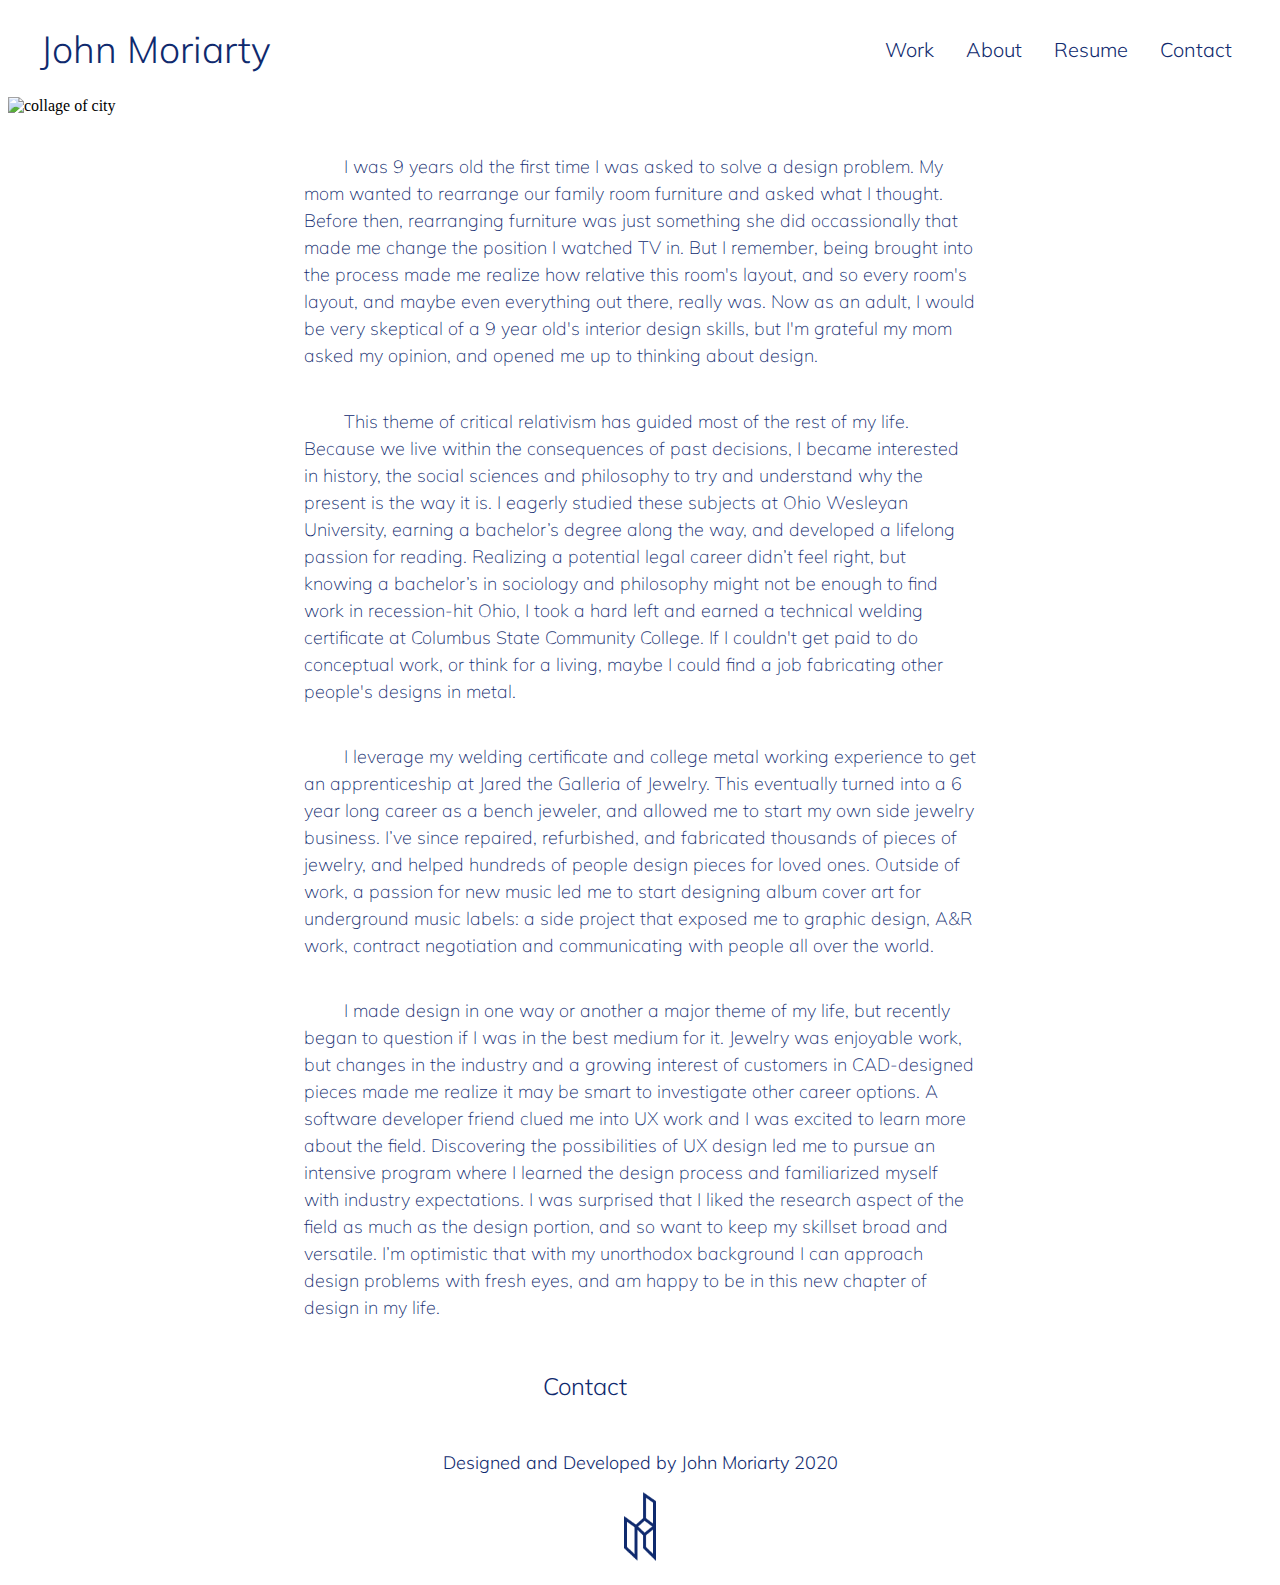
==== commit 2d6c0997: "fix about page" ====
--- a/about.html
+++ b/about.html
@@ -53,20 +53,19 @@
           </section>
 -->
           <section class= "desktop-text">
-            <h2>A Quick Story...</h2>
-            <p>The first time I was asked to solve a design problem was when I was <b>9 years old</b>. My mom wanted to rearrange our family room furniture and asked me how we should do it. Before then, this was just something she did that made me change the position I watched TV in. But to be brought into the whole decision making process, I remember feeling the weight of responsibility and power that I imagined all adults must feel. I personally would never let a 9 year old decide my furniture layout, but because of my mom’s generosity, I was opened up to the <b>possibilities of design</b>.</p>
-            <img src="img/furniture-mobile.png" class="about-mobile" alt="Living Room">
+            <p>I was 9 years old the first time I was asked to solve a design problem. My mom wanted to rearrange our family room furniture and asked what I thought. Before then, rearranging furniture was just something she did occassionally that made me change the position I watched TV in. But I remember, being brought into the process made me realize how relative this room's layout, and so every room's layout, and maybe even everything out there, really was. Now as an adult, I would be very skeptical of a 9 year old's interior design skills, but I'm grateful my mom asked my opinion, and opened me up to thinking about design.</p>
+    <!--          <img src="img/furniture-mobile.png" class="about-mobile" alt="Living Room">
 
-            <img src="img/books-mobile.png" class="about-mobile" alt="Books">
-            <p>This early realization that the world can be whatever we choose to shape it into has guided most of the rest of my life. Because we live within the consequences of past choices, I became interested in history, the <b>social sciences and philosophy</b> to try and understand why the present was designed the way it is. I eagerly studied these subjects at Ohio Wesleyan University, earning a <b>bachelor’s degree</b> along the way, and developed a lifelong passion for reading. Realizing a potential law career didn’t feel right, but knowing a bachelor’s in sociology and philosophy might not be enough to find work in recession-hit Ohio, I took a hard left and earned a technical <b>welding</b> certificate at Columbus State Community College. If I couldn’t design ideas to shape the future, perhaps I could at least help realize someone else’s designs for mobile broadcasting vehicles...</p>
-            <img src="img/welding-mobile.png" class="about-mobile"  alt="Welder">
+            <img src="img/books-mobile.png" class="about-mobile" alt="Books"> -->
+            <p>This theme of critical relativism has guided most of the rest of my life. Because we live within the consequences of past decisions, I became interested in history, the social sciences and philosophy to try and understand why the present is the way it is. I eagerly studied these subjects at Ohio Wesleyan University, earning a bachelor’s degree along the way, and developed a lifelong passion for reading. Realizing a potential legal career didn’t feel right, but knowing a bachelor’s in sociology and philosophy might not be enough to find work in recession-hit Ohio, I took a hard left and earned a technical welding certificate at Columbus State Community College. If I couldn't get paid to do conceptual work, or think for a living, maybe I could find a job fabricating other people's designs in metal.</p>
+            <!--  <img src="img/welding-mobile.png" class="about-mobile"  alt="Welder">
 
-          <img src="img/bench-mobile.png" class="about-mobile" alt="Jewelry bench">
-          <p>I never did land a welding job, but was able to use my education and past metal working experience to get an apprenticeship at Jared the Galleria of Jewelry. This eventually turned into a 6 year long career as a <b>bench jeweler</b>. I’ve since repaired, refurbished, and fabricated thousands of pieces of jewelry, and helped hundreds of people design pieces for loved ones. Outside of work, a passion for music led me to start creating album <b>cover art</b> for underground music labels: a side project that exposed me to graphic design, A&R work, contract negotiation and communicating with people all over the world.</p>
-          <img src="img/music-mobile.png" class="about-mobile" alt="Vinyl records">
+          <img src="img/bench-mobile.png" class="about-mobile" alt="Jewelry bench"> -->
+          <p>I leverage my welding certificate and college metal working experience to get an apprenticeship at Jared the Galleria of Jewelry. This eventually turned into a 6 year long career as a bench jeweler, and allowed me to start my own side jewelry business. I’ve since repaired, refurbished, and fabricated thousands of pieces of jewelry, and helped hundreds of people design pieces for loved ones. Outside of work, a passion for new music led me to start designing album cover art for underground music labels: a side project that exposed me to graphic design, A&R work, contract negotiation and communicating with people all over the world.</p>
+          <!--  <img src="img/music-mobile.png" class="about-mobile" alt="Vinyl records">
 
-          <img src="img/ux-mobile.png" class="about-mobile" alt="UX image">
-          <p>I made <b>design</b> in one way or another a <b>major theme of my life</b>, but recently began to question if I was in the best medium for it. Jewelry was enjoyable work, but changes in the industry and a growing interest of customers in CAD-designed pieces made me realize it may be smart to investigate other career options. A software developer friend clued me into <b>UX work</b> and I was excited to learn more about the field. Discovering the possibilities of UX design led me to pursue an intensive program where I learned the design process and familiarized myself with industry expectations. I was surprised that I liked the research aspect of the field as much as the design portion, and so wish to keep my skillset <b>broad and versatile</b>. I’m optimistic that with my unorthodox background I can approach design problems with fresh eyes, and am happy to be starting this new chapter of design.</p>
+          <img src="img/ux-mobile.png" class="about-mobile" alt="UX image"> -->
+          <p>I made design in one way or another a major theme of my life, but recently began to question if I was in the best medium for it. Jewelry was enjoyable work, but changes in the industry and a growing interest of customers in CAD-designed pieces made me realize it may be smart to investigate other career options. A software developer friend clued me into UX work and I was excited to learn more about the field. Discovering the possibilities of UX design led me to pursue an intensive program where I learned the design process and familiarized myself with industry expectations. I was surprised that I liked the research aspect of the field as much as the design portion, and so want to keep my skillset broad and versatile. I’m optimistic that with my unorthodox background I can approach design problems with fresh eyes, and am happy to be in this new chapter of design in my life.</p>
         <!--
         <section class="about-pics2">
           <img src="img/books.png" class="about-desktop" alt="Books">
@@ -79,12 +78,16 @@
 
     <footer>
       <nav class="footer">
-        <p> ©2020 Designed and Developed by John Moriarty</P>
+        <div class="license">
         <ul>
           <li><a href="contact.html">Contact</a></li>
+            <li><a href="https://www.linkedin.com/in/johnmoriarty-/" target="_blank"><i class="fab fa-linkedin"></i></a></li>
           <li><a href="https://github.com/jmoriarty721"  target="_blank"><i class="fab fa-github"></i></a></li>
-          <li><a href="https://www.linkedin.com/in/johnmoriarty-/" target="_blank"><i class="fab fa-linkedin"></i></a></li>
         </ul>
+
+        <p>Designed and Developed by John Moriarty 2020</P>
+
+        <a href="index.html"><img src="img/loupe/logo-footer.png" alt="logo"></a>
       </nav>
     </footer>
 
--- a/css/main.css
+++ b/css/main.css
@@ -239,7 +239,6 @@
   justify-content: space-around;
   align-items: center;
   width: 100%;
-  height: 3rem;
 }
 }
 
@@ -249,7 +248,6 @@
   justify-content: space-evenly;
   align-items: center;
   width: 100%;
-  height: 3rem;
 }
 }
 
@@ -421,7 +419,7 @@
 
 @media ( min-width: 700px) {
 .name{
-  margin-bottom: 10%;
+  margin-bottom: 17%;
 }
 }
 
@@ -1002,6 +1000,7 @@
 .introscreens{
   width:40%;
   margin:2%;
+  height:100%
 }
 }
 
@@ -1104,6 +1103,7 @@
 /*competitive analysis company logo images*/
 .loupecomp-logos img{
   width: 30%;
+  height: 100%;
 }
 
 /*competitive analysis list under company logos*/
@@ -1168,6 +1168,7 @@
 @media ( min-width: 300px) {
   .loupepersonatitle img{
     width: 100%;
+    height: 100%;
 }
 }
 
@@ -1212,27 +1213,17 @@
     margin-right: auto;
     margin-left: auto;
     display: flex;
+    height: 100%;
 }
 }
 
 /*tablet*/
 @media ( min-width: 700px) {
 .loupepersonatraits img{
-  width: 50%;
+  align-self: center;
   margin:0;
-  padding-top:5%;
-  padding-bottom:5%;
-
-}
-}
-
-@media ( min-width: 800px) {
-.loupepersonatraits img{
-  margin:0;
-  padding-top:5%;
-  padding-bottom:5%;
-  max-width: 306px;
-  height: auto;
+  width: 25%;
+  height: 100%;
 }
 }
 
@@ -1532,6 +1523,7 @@
 .conclusion-pics img{
   width: 50%;
   padding-top: 5%;
+  height: 100%;
 }
 
 /* ==========================================================================
@@ -2142,6 +2134,7 @@
   width: 100%;
   margin:0;
   padding-bottom: 5%;
+  height: 100%;
 }
 
 /*wireframe figma frame img*/
@@ -2149,6 +2142,7 @@
   width: 100%;
   box-shadow: 7px 7px 7px rgba(0, 0, 0, 0.05);
   margin-bottom: 4%;
+  height: 100%;
 }
 
  @media ( min-width: 700px) {
@@ -2333,19 +2327,10 @@
    About page classes
 ========================================================================== */
 
-/*"Quick Story.."*/
-.desktop-text h2{
-text-decoration: none;
-display: flex;
-margin:0;
-padding-top: 10%;
-}
 
 /*overall content frame*/
 .about-frame {
   text-align: center;
-  margin-left: 5%;
-  margin-right: 5%;
   }
 
 @media ( min-width: 800px) {
@@ -2416,6 +2401,8 @@
 .about-frame p {
   align-items: center;
   padding-top: 3%;
+  text-indent: 40px;
+  font-size: 18px;
 }
 }
 
@@ -2459,15 +2446,48 @@
 /* ==========================================================================
    Resume styling
    ========================================================================== */
-
+  @media ( min-width: 300px) {
 .resume{
-  display: flex;
-  justify-content: center;
+  width: 97%;
   margin-left: auto;
   margin-right: auto;
+  display: flex;
+}
+}
+
+ @media ( min-width: 700px) {
+.resume{
+  width:auto;
+  justify-content: center;
   margin-top: 5%;
   margin-bottom: 5%;
 }
+}
+
+  @media ( min-width: 300px) {
+.drive-resume{
+  display: flex;
+  margin-left: auto;
+  justify-content: center;
+  margin-right: auto;
+  padding-top: 6%;
+  padding-bottom: 6%;
+  margin-bottom: 7%;
+  margin-top: 7%;
+  background-color: #0F2A6E;
+  width: 300px;
+  color: white;
+  border-radius: 38px;
+  font-weight: 500;
+}
+}
+
+@media ( min-width: 700px) {
+.drive-resume{
+display: none;
+}
+}
+
 /* ==========================================================================
    Contact styling
    ========================================================================== */
@@ -2496,8 +2516,8 @@
 .contact-box{
   width:60%;
 }
-
-}
+}
+
 form {
   display: flex;
   flex-direction: column;
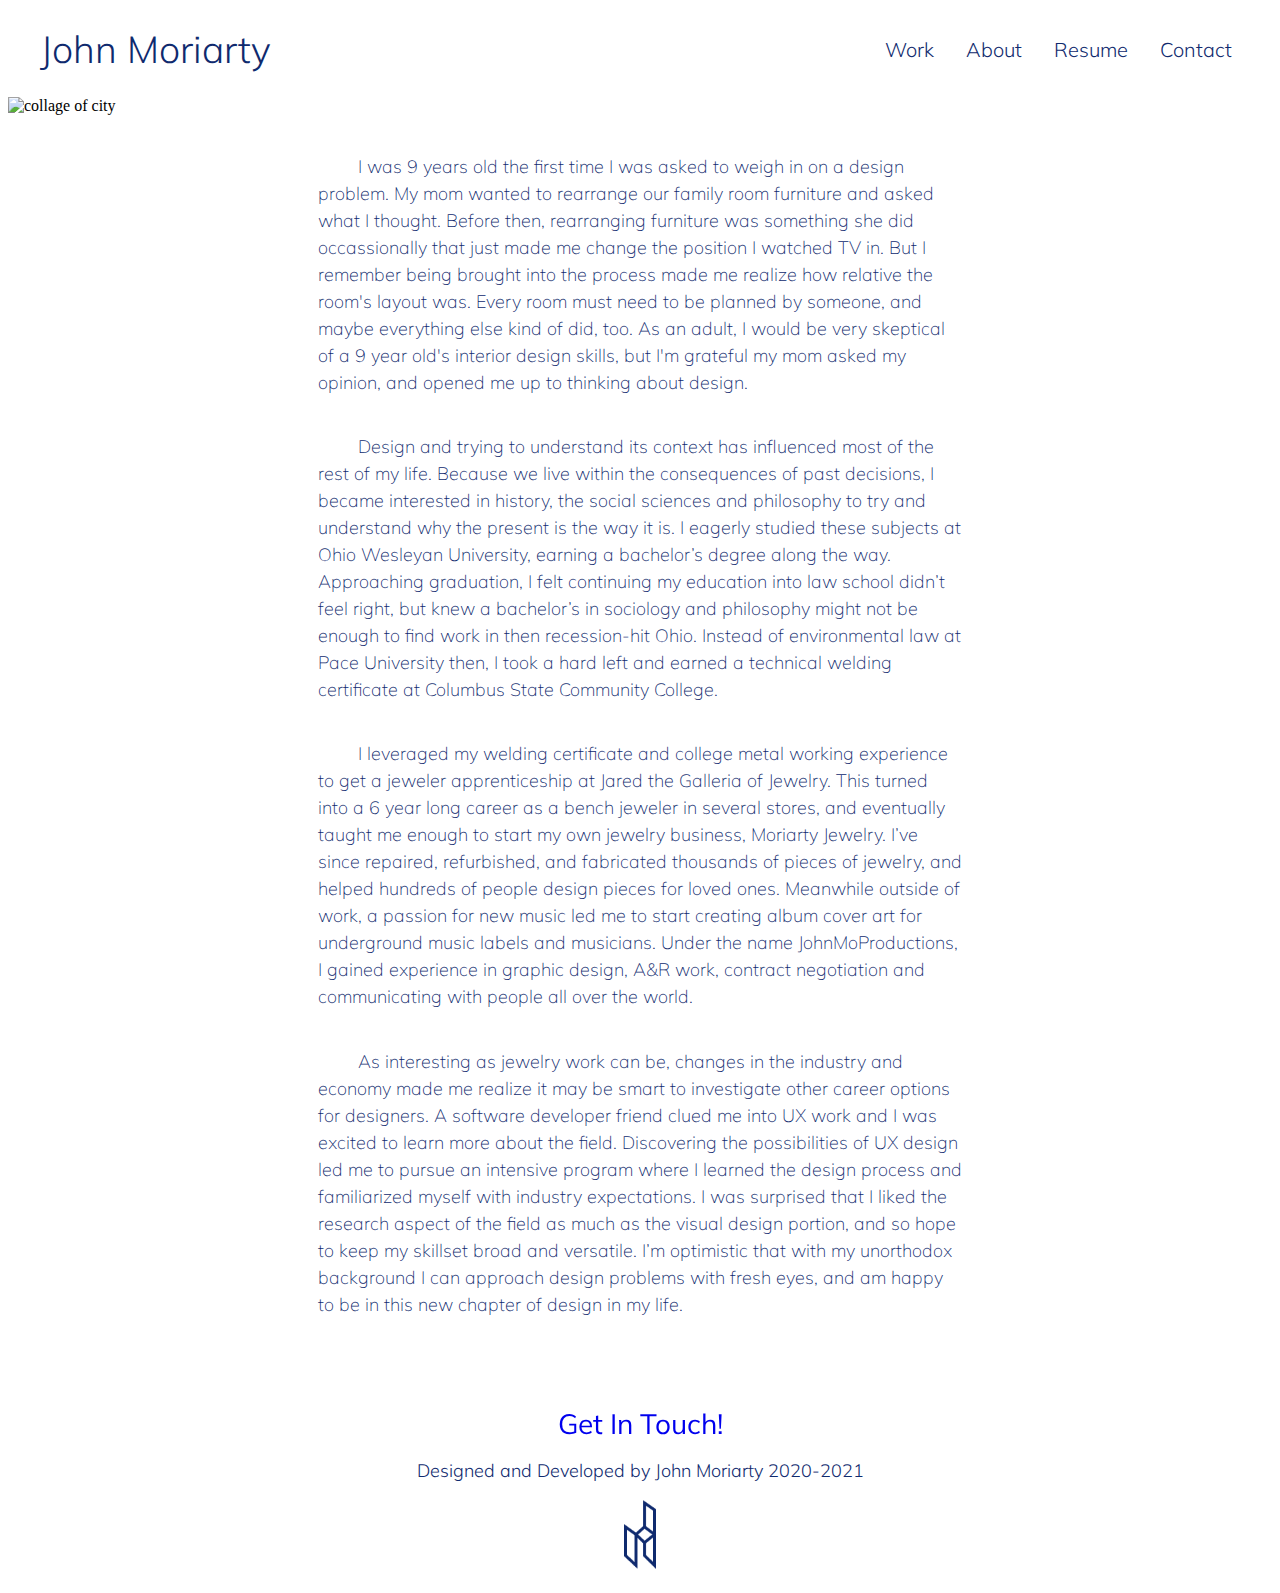
==== commit 42f9a0ae: "small edits throughout" ====
--- a/about.html
+++ b/about.html
@@ -3,7 +3,7 @@
     <head>
         <meta charset="utf-8">
         <meta http-equiv="X-UA-Compatible" content="IE=edge,chrome=1">
-        <title>About</title>
+        <title>About John Moriarty</title>
         <meta name="description" content="About Page">
         <meta name="viewport" content="width=device-width, initial-scale=1">
 
@@ -53,19 +53,19 @@
           </section>
 -->
           <section class= "desktop-text">
-            <p>I was 9 years old the first time I was asked to solve a design problem. My mom wanted to rearrange our family room furniture and asked what I thought. Before then, rearranging furniture was just something she did occassionally that made me change the position I watched TV in. But I remember, being brought into the process made me realize how relative this room's layout, and so every room's layout, and maybe even everything out there, really was. Now as an adult, I would be very skeptical of a 9 year old's interior design skills, but I'm grateful my mom asked my opinion, and opened me up to thinking about design.</p>
+            <p>I was 9 years old the first time I was asked to weigh in on a design problem. My mom wanted to rearrange our family room furniture and asked what I thought. Before then, rearranging furniture was something she did occassionally that just made me change the position I watched TV in. But I remember being brought into the process made me realize how relative the room's layout was. Every room must need to be planned by someone, and maybe everything else kind of did, too. As an adult, I would be very skeptical of a 9 year old's interior design skills, but I'm grateful my mom asked my opinion, and opened me up to thinking about design.</p>
     <!--          <img src="img/furniture-mobile.png" class="about-mobile" alt="Living Room">
 
             <img src="img/books-mobile.png" class="about-mobile" alt="Books"> -->
-            <p>This theme of critical relativism has guided most of the rest of my life. Because we live within the consequences of past decisions, I became interested in history, the social sciences and philosophy to try and understand why the present is the way it is. I eagerly studied these subjects at Ohio Wesleyan University, earning a bachelor’s degree along the way, and developed a lifelong passion for reading. Realizing a potential legal career didn’t feel right, but knowing a bachelor’s in sociology and philosophy might not be enough to find work in recession-hit Ohio, I took a hard left and earned a technical welding certificate at Columbus State Community College. If I couldn't get paid to do conceptual work, or think for a living, maybe I could find a job fabricating other people's designs in metal.</p>
+            <p>Design and trying to understand its context has influenced most of the rest of my life. Because we live within the consequences of past decisions, I became interested in history, the social sciences and philosophy to try and understand why the present is the way it is. I eagerly studied these subjects at Ohio Wesleyan University, earning a bachelor’s degree along the way. Approaching graduation, I felt continuing my education into law school didn’t feel right, but knew a bachelor’s in sociology and philosophy might not be enough to find work in then recession-hit Ohio. Instead of environmental law at Pace University then, I took a hard left and earned a technical welding certificate at Columbus State Community College.</p>
             <!--  <img src="img/welding-mobile.png" class="about-mobile"  alt="Welder">
 
           <img src="img/bench-mobile.png" class="about-mobile" alt="Jewelry bench"> -->
-          <p>I leverage my welding certificate and college metal working experience to get an apprenticeship at Jared the Galleria of Jewelry. This eventually turned into a 6 year long career as a bench jeweler, and allowed me to start my own side jewelry business. I’ve since repaired, refurbished, and fabricated thousands of pieces of jewelry, and helped hundreds of people design pieces for loved ones. Outside of work, a passion for new music led me to start designing album cover art for underground music labels: a side project that exposed me to graphic design, A&R work, contract negotiation and communicating with people all over the world.</p>
+          <p>I leveraged my welding certificate and college metal working experience to get a jeweler apprenticeship at Jared the Galleria of Jewelry. This turned into a 6 year long career as a bench jeweler in several stores, and eventually taught me enough to start my own jewelry business, Moriarty Jewelry. I’ve since repaired, refurbished, and fabricated thousands of pieces of jewelry, and helped hundreds of people design pieces for loved ones. Meanwhile outside of work, a passion for new music led me to start creating album cover art for underground music labels and musicians. Under the name JohnMoProductions, I gained experience in graphic design, A&R work, contract negotiation and communicating with people all over the world.</p>
           <!--  <img src="img/music-mobile.png" class="about-mobile" alt="Vinyl records">
 
           <img src="img/ux-mobile.png" class="about-mobile" alt="UX image"> -->
-          <p>I made design in one way or another a major theme of my life, but recently began to question if I was in the best medium for it. Jewelry was enjoyable work, but changes in the industry and a growing interest of customers in CAD-designed pieces made me realize it may be smart to investigate other career options. A software developer friend clued me into UX work and I was excited to learn more about the field. Discovering the possibilities of UX design led me to pursue an intensive program where I learned the design process and familiarized myself with industry expectations. I was surprised that I liked the research aspect of the field as much as the design portion, and so want to keep my skillset broad and versatile. I’m optimistic that with my unorthodox background I can approach design problems with fresh eyes, and am happy to be in this new chapter of design in my life.</p>
+          <p>As interesting as jewelry work can be, changes in the industry and economy made me realize it may be smart to investigate other career options for designers. A software developer friend clued me into UX work and I was excited to learn more about the field. Discovering the possibilities of UX design led me to pursue an intensive program where I learned the design process and familiarized myself with industry expectations. I was surprised that I liked the research aspect of the field as much as the visual design portion, and so hope to keep my skillset broad and versatile. I’m optimistic that with my unorthodox background I can approach design problems with fresh eyes, and am happy to be in this new chapter of design in my life.</p>
         <!--
         <section class="about-pics2">
           <img src="img/books.png" class="about-desktop" alt="Books">
@@ -79,13 +79,9 @@
     <footer>
       <nav class="footer">
         <div class="license">
-        <ul>
-          <li><a href="contact.html">Contact</a></li>
-            <li><a href="https://www.linkedin.com/in/johnmoriarty-/" target="_blank"><i class="fab fa-linkedin"></i></a></li>
-          <li><a href="https://github.com/jmoriarty721"  target="_blank"><i class="fab fa-github"></i></a></li>
-        </ul>
-
-        <p>Designed and Developed by John Moriarty 2020</P>
+          <a href="contact.html" class="hvr-grow">Get In Touch!</a>
+      </div>
+      <p>Designed and Developed by John Moriarty 2020-2021</P>
 
         <a href="index.html"><img src="img/loupe/logo-footer.png" alt="logo"></a>
       </nav>
--- a/css/main.css
+++ b/css/main.css
@@ -230,6 +230,57 @@
   }
 }
 
+/* font awesome icon styles */
+
+.fab{
+  font-size: 28px;
+  color: #0F2A6E;
+}
+
+/* font awesome icon hover push affect */
+@-webkit-keyframes hvr-icon-push {
+  50% {
+    -webkit-transform: scale(0.5);
+    transform: scale(0.5);
+  }
+}
+@keyframes hvr-icon-push {
+  50% {
+    -webkit-transform: scale(0.5);
+    transform: scale(0.5);
+  }
+}
+.hvr-icon-push {
+  display: inline-block;
+  vertical-align: middle;
+  -webkit-transform: perspective(1px) translateZ(0);
+  transform: perspective(1px) translateZ(0);
+  box-shadow: 0 0 1px rgba(0, 0, 0, 0);
+  -webkit-transition-duration: 0.3s;
+  transition-duration: 0.3s;
+}
+.hvr-icon-push .hvr-icon {
+  -webkit-transform: translateZ(0);
+  transform: translateZ(0);
+  -webkit-transition-duration: 0.3s;
+  transition-duration: 0.3s;
+  -webkit-transition-property: transform;
+  transition-property: transform;
+  -webkit-transition-timing-function: ease-out;
+  transition-timing-function: ease-out;
+}
+.hvr-icon-push:hover .hvr-icon, .hvr-icon-push:focus .hvr-icon, .hvr-icon-push:active .hvr-icon {
+  -webkit-animation-name: hvr-icon-push;
+  animation-name: hvr-icon-push;
+  -webkit-animation-duration: 0.3s;
+  animation-duration: 0.3s;
+  -webkit-animation-timing-function: linear;
+  animation-timing-function: linear;
+  -webkit-animation-iteration-count: 1;
+  animation-iteration-count: 1;
+}
+
+
 /* ============================================ footer */
 /*overall footer box*/
 @media ( min-width: 300px) {
@@ -311,62 +362,36 @@
 
 /*overall footer-text style 'li' reset and placement*/
 @media ( min-width: 300px) {
-.footer ul {
-  display: flex;
-  justify-content: space-evenly;
-  align-items: center;
-  padding: 0;
-  width:100%;
-}
-}
-
-@media ( min-width: 700px) {
-.footer ul {
-  display: flex;
-  justify-content: center;
-  align-items: center;
-  padding: 0;
-  margin-right: 2%;
-}
-}
-
-/*footer list item alignment and spacing*/
-@media ( min-width: 300px) {
-.footer li {
-  display: flex;
-  margin: 1rem;
-}
-}
-
-@media ( min-width: 700px) {
-.footer li {
-  display: block;
-  margin-left: 3rem;
-
-}
-}
-
-/*footer font*/
-@media ( min-width: 300px) {
-.footer ul li a{
-  font-size: 22px;
-  font-family: "Mulish", sans-serif;
-  font-weight: 300;
-  text-decoration: none;
-  color: #0F2A6E;
-}
-}
-
-@media ( min-width: 700px) {
-.footer ul li a{
-  font-size: 24px;
-  font-family: "Mulish", sans-serif;
-  font-weight: 300;
-  text-decoration: none;
-  color: #0F2A6E;
-}
-}
-
+.footer a {
+  font-size:26px;
+  font-weight: 400;
+}
+}
+
+@media ( min-width: 700px) {
+.footer a {
+  font-size:28px;
+}
+}
+
+/*affect for "Get in Touch" button*/
+.hvr-grow {
+  display: inline-block;
+  vertical-align: middle;
+  -webkit-transform: perspective(1px) translateZ(0);
+  transform: perspective(1px) translateZ(0);
+  box-shadow: 0 0 1px rgba(0, 0, 0, 0);
+  -webkit-transition-duration: 0.3s;
+  transition-duration: 0.3s;
+  -webkit-transition-property: transform;
+  transition-property: transform;
+}
+.hvr-grow:hover, .hvr-grow:focus, .hvr-grow:active {
+  -webkit-transform: scale(1.1);
+  transform: scale(1.1);
+}
+
+/* simple case study "return to top" hover
 #myBtn {
   display: flex;
   position: relative;
@@ -381,7 +406,7 @@
   border-style: double;
   width: 280px;
   padding:2%;
-  font-size: 18px; /* Increase font size */
+  font-size: 18px;
   color:  #0F2A6E;
   margin-left: auto;
   margin-right: auto;
@@ -394,7 +419,68 @@
   color: white;
   font-weight: 500;
 }
-
+*/
+
+/*sweep to top hover affect for case study "return to top" button*/
+#myBtn {
+  display: flex;
+  position: relative;
+  align-items: center;
+  font-family: "Mulish";
+  font-weight: 300;
+  justify-content: center;
+  text-align: center;
+  background-color: white;
+  border-radius: 20px;
+  border-color: #0F2A6E;
+  border-style: double;
+  width: 280px;
+  padding:2%;
+  font-size: 18px;
+  color:  #0F2A6E;
+  margin-left: auto;
+  margin-right: auto;
+  margin-bottom: 2%;
+
+  vertical-align: middle;
+  -webkit-transform: perspective(1px) translateZ(0);
+  transform: perspective(1px) translateZ(0);
+  box-shadow: 0 0 1px rgba(0, 0, 0, 0);
+
+  -webkit-transition-property: color;
+  transition-property: color;
+  -webkit-transition-duration: 0.3s;
+  transition-duration: 0.3s;
+}
+#myBtn:before {
+  content: "";
+  position: absolute;
+  z-index: -1;
+  top: 0;
+  left: 0;
+  right: 0;
+  bottom: 0;
+  background:  #0F2A6E ;
+  -webkit-transform: scaleY(0);
+  transform: scaleY(0);
+  -webkit-transform-origin: 50% 100%;
+  transform-origin: 50% 100%;
+  -webkit-transition-property: transform;
+  transition-property: transform;
+  -webkit-transition-duration: 0.3s;
+  transition-duration: 0.3s;
+  -webkit-transition-timing-function: ease-out;
+  transition-timing-function: ease-out;
+  border-radius: 17px;
+
+}
+#myBtn:hover, #myBtn:focus, #myBtn:active {
+  color: white;
+}
+#myBtn:hover:before, #myBtn:focus:before, #myBtn:active:before {
+  -webkit-transform: scaleY(1);
+  transform: scaleY(1);
+}
 
 /*overall case study content box*/
 .casestudy{
@@ -460,7 +546,7 @@
 
 
 .loupebutton:hover {
-  box-shadow: 0px 4px 4px rgba(249, 174, 219, 0.5);
+  box-shadow: 0px 4px 4px rgba(92, 211, 197, 0.25);
   color:white;
   background: #5cd3c5;
   border: none;
@@ -475,8 +561,7 @@
   flex-wrap: wrap;
   width: 300px;
   height: 50px;
-  background: #FFFFFF;
-  border: 1px solid #DADADA;
+  background: #FFF8EE;
   box-sizing: border-box;
   border-radius: 13px;
   text-decoration: none;
@@ -486,7 +571,7 @@
   align-items: center;
   text-align: center;
   justify-content: center;
-  color: #0075FF;
+  color: #575757;
   margin: auto;
 }
 
@@ -506,6 +591,9 @@
 
 .button:hover {
   box-shadow: 0px 4px 4px rgba(0, 0, 0, 0.25);
+  background: #FFFFFF;
+  border-color: #575757;
+  color: #DCB486;
 }
 
 /*mine case study intro section button styling========================*/
@@ -554,17 +642,40 @@
 }
 }
 
+.case-nav{
+  padding-bottom: 8%;
+}
+
 .case-nav a{
-font-family: "Mulish";
-color: #0F2A6E;
-align-content: center;
-justify-content: space-between;
-padding: 3%;
-font-size: 37px;
+  font-family: "Mulish";
+  color: #0F2A6E;
+  align-content: center;
+  justify-content: space-between;
+  padding: 2%;
+  font-size: 37px;
+  display: inline-flex;
 }
 
 .case-nav h3{
 font-size: 22px;
+  width: 200px;
+  text-align: center;
+}
+
+@media ( min-width: 300px) {
+.arrows{
+  display: flex;
+  flex-direction: row;
+  justify-content: space-around;
+  padding-top: 10%;
+}
+}
+
+@media ( min-width: 700px) {
+.arrows{
+  padding-top: 5%;
+
+}
 }
 
 /* ==========================================================================
@@ -630,7 +741,7 @@
 }
 
 /*overall UX work box*/
-.uxwork {
+.homeheader {
   box-sizing: border-box;
   display: block;
   margin-top: 5%;
@@ -647,6 +758,7 @@
   justify-content: space-evenly;
   position: relative;
   flex-wrap: wrap;
+  padding-bottom: 10%;
 }
 }
 
@@ -656,12 +768,28 @@
   justify-content: space-evenly;
   position: relative;
   flex-wrap: nowrap;
-}
-}
-
-.container img{
+  padding-bottom: 4%;
+
+}
+}
+
+.uxwork img{
   display: flex;
   width: 100%;
+}
+
+@media ( min-width: 320px) {
+.container p{
+  font-size: 14px;
+  line-height: 0;
+}
+}
+
+@media ( min-width: 375px) {
+.container p{
+  font-size: 18px;
+  line-height: normal;
+}
 }
 
 /* loupe case study*/
@@ -685,6 +813,37 @@
 padding-left: 15%;
 }
 
+/* Graphic Design */
+@media ( min-width: 300px) {
+.graphicdesign img{
+  width: 100%;
+  margin-right: auto;
+  margin-left: auto;
+  margin-bottom: 5%;
+  display: flex;
+    height: 100%;
+}
+
+@media ( min-width: 700px) {
+.graphicdesign img{
+  display: flex;
+  width: 90%;
+}
+}
+
+@media ( min-width: 300px) {
+.viewmore {
+  display: flex;
+  justify-content: center;
+}
+}
+
+@media ( min-width: 700px) {
+.viewmore {
+  justify-content: flex-end;
+  align-items: center;
+}
+}
 /* bio box */
 @media ( min-width: 300px) {
 .bio{
@@ -693,6 +852,7 @@
   flex-wrap: wrap;
   background-image: url(../img/pngbackground.png);
   background-size: cover;
+  margin-bottom: 10%;
 }
 }
 
@@ -2324,6 +2484,279 @@
 
 
 /* ==========================================================================
+   "Memorex" Case study page classes
+========================================================================== */
+
+@media ( min-width: 300px) {
+.graphic_intro{
+  display: flex;
+  flex-wrap: wrap;
+  margin: 5%;
+}
+}
+
+@media ( min-width: 700px) {
+.graphic_intro{
+  display: flex;
+  flex-wrap: nowrap;
+  margin: 5%;
+}
+}
+
+.graphic_writing{
+  text-align: center;
+  margin-right: 3%;
+}
+
+@media ( min-width: 300px) {
+.graphic_intro img{
+  width:100%;
+margin-left: auto;
+margin-right: auto;
+  height: 100%;
+}
+}
+
+@media ( min-width: 700px) {
+.graphic_intro img{
+  width:50%;
+  height: 100%;
+}
+}
+
+.bandcamp{
+  display: flex;
+  padding-left: 5%;
+}
+
+.graphic_middle{
+  display: flex;
+  padding-top: 5%;
+  padding-bottom: 7%;
+}
+
+.graphic_middle_frame{
+  text-align: center;
+}
+
+.graphic_middle img{
+  width:80%;
+    height: 100%;
+}
+
+@media ( min-width: 300px) {
+.graphic_bottom{
+  display: flex;
+  flex-wrap: wrap;
+  margin: 5%;
+}
+}
+
+@media ( min-width: 700px) {
+.graphic_bottom{
+  display: flex;
+  flex-wrap: nowrap;
+  margin: 5%;
+}
+}
+
+@media ( min-width: 300px) {
+.graphic_bottom_writing{
+  margin: 3%;
+  display: flex;
+  flex-direction: column;
+  text-align: center;
+}
+}
+
+@media ( min-width: 700px) {
+.graphic_bottom_writing{
+  margin: 3%;
+  display: flex;
+  flex-direction: column;
+  text-align: left;
+}
+}
+
+@media ( min-width: 300px) {
+.graphic_bottom_pics {
+display: flex;
+flex-wrap: wrap;
+justify-content: space-evenly;
+padding-top: 1%;
+padding-bottom: 1%;
+}
+}
+
+@media ( min-width: 700px) {
+.graphic_bottom_pics {
+display: flex;
+justify-content: space-evenly;
+padding-top: 1%;
+padding-bottom: 1%;
+flex-wrap: nowrap;
+}
+}
+
+@media ( min-width: 300px) {
+.graphic_bottom_pics img{
+  width: 45%;
+    display: flex;
+    padding: inherit;
+      height: 100%;
+}
+}
+
+@media ( min-width: 700px) {
+.graphic_bottom_pics img{
+  width:23%;
+  padding:0;
+  height: 100%;
+}
+}
+
+@media ( min-width: 300px) {
+.graphic_bottom_side{
+  display: flex;
+  flex-direction: column;
+  justify-content: space-evenly;
+  margin-left: auto;
+  margin-right: auto;
+  padding-top: 7%;
+}
+}
+
+@media ( min-width: 700px) {
+.graphic_bottom_side{
+margin-left: 0;
+margin-right: 0;
+padding-top: 0;
+display: flex;
+flex-direction: column;
+justify-content: space-evenly;
+}
+}
+
+@media ( min-width: 300px) {
+.graphic_bottom_side img{
+  width:100%;
+  padding-top: 3%;
+  padding-bottom: 3%;
+}
+}
+
+@media ( min-width: 700px) {
+.graphic_bottom_side img{
+  width:276px;
+  padding-top: 3%;
+  padding-bottom: 3%;
+}
+}
+
+@media ( min-width: 300px) {
+.player_small{
+  display: block;
+}
+}
+
+@media ( min-width: 700px) {
+.player_small{
+  display: none;
+}
+}
+
+@media ( min-width: 300px) {
+.player_big{
+  display: none;
+}
+}
+
+@media ( min-width: 700px) {
+.player_big{
+  display: block;
+}
+}
+
+
+/* ++++++++++++++++++++++++++++
+   Yu Utsu specific page
++++++++++++++++++++++++++++++++ */
+
+@media ( min-width: 300px) {
+.yu_writing{
+  display: flex;
+flex-direction: row;
+flex-wrap: wrap;
+}
+}
+
+@media ( min-width: 700px) {
+.yu_writing{
+  display: flex;
+flex-direction: row;
+flex-wrap: nowrap;
+}
+}
+
+.yu_writing p{
+padding-right: 5%
+}
+
+.yu_social {
+  display: flex;
+  justify-content: space-around;
+  padding-bottom: 10%;
+}
+
+.social_grabs{
+  width: 50%;
+  display: flex;
+  flex-direction: column;
+  justify-content: space-around;
+  text-align: center;
+}
+
+.social_grabs img{
+  width: 100%;
+  padding-top: 5%;
+  padding-bottom: 5%;
+}
+
+@media ( min-width: 300px) {
+.yu_head {
+  display: none;
+}
+}
+
+@media ( min-width: 700px) {
+.yu_head {
+  display: block;
+  width: 35%;
+  align-items: flex-end;
+  margin-right: -5%;
+}
+}
+
+/* ++++++++++++++++++++++++++++
+  Odyssey specific page
++++++++++++++++++++++++++++++++ */
+
+.graphic_middle_odyssey{
+  display: flex;
+  margin-top: 5%;
+  margin-bottom: 5%;
+}
+
+.graphic_middle_frame{
+  text-align: center;
+}
+
+.graphic_middle_odyssey img{
+  width:90%;
+    height: 100%;
+}
+
+/* ==========================================================================
    About page classes
 ========================================================================== */
 
@@ -2384,15 +2817,17 @@
 }
 
 /*body text box*/
-@media ( min-width: 1000px) {
+@media ( min-width: 300px) {
 .desktop-text {
-  padding-left: 2%;
-  padding-right: 2%;
+  padding-left: 4%;
+  padding-right: 4%;
+  margin-bottom: 10%;
   }
 }
 
 /*body text styling*/
 .about-frame p {
+  text-indent: 40px;
   text-align: left;
   line-height: 150%;
 }
@@ -2401,7 +2836,6 @@
 .about-frame p {
   align-items: center;
   padding-top: 3%;
-  text-indent: 40px;
   font-size: 18px;
 }
 }
@@ -2479,6 +2913,7 @@
   color: white;
   border-radius: 38px;
   font-weight: 500;
+  margin-bottom: 15%;
 }
 }
 
@@ -2492,14 +2927,156 @@
    Contact styling
    ========================================================================== */
 
-   .contact-header {
-     text-decoration: none;
+/*overall box containing image and text*/
+@media ( min-width: 300px) {
+   .overall-contact-frame{
+     display: flex;
+     flex-wrap: wrap;
+     margin-bottom: 3rem;
+   }
+ }
+
+ @media ( min-width: 700px) {
+    .overall-contact-frame{
+     margin-top: 2rem;
+   }
+ }
+
+/*image*/
+@media ( min-width: 300px) {
+   .contact-collage{
+     width: 100%;
+     height:100%;
+   }
+ }
+
+@media ( min-width: 700px) {
+   .contact-collage{
+     width: 50%;
+     height:100%;
+     align-self: center;
+   }
+ }
+
+/*box for text*/
+   .contact-info{
      margin-left: auto;
      margin-right: auto;
      display: flex;
      justify-content: center;
-     }
-
+     flex-direction: column;
+     text-align: center;
+   }
+
+/*"want to connect"*/
+   .contact-header {
+      text-decoration: none;
+      margin-left: auto;
+      margin-right: auto;
+      display: flex;
+      justify-content: center;
+      }
+
+/*button for email*/
+#email {
+  text-decoration: none;
+  background-color: white;
+  border-style: none;
+  border-color: white;
+  padding: 1rem;
+  font-family: "Mulish";
+  font-size: 22px;
+  border-radius: 50px;
+  color:#0F2A6E;
+
+  transition: all 0.3s;
+  position: relative;
+}
+
+#email:focus {
+  outline: 0;
+}
+
+ #email span {
+	transition: all 0.3s;
+}
+
+#email::before {
+	content: '';
+	position: absolute;
+	bottom: 0;
+	left: 0;
+	width: 100%;
+	height: 100%;
+	z-index: 1;
+	opacity: 0;
+	transition: all 0.3s;
+	border-top-width: 2px;
+	border-bottom-width: 2px;
+	border-top-style: solid;
+	border-bottom-style: solid;
+	border-top-color: rgba(230,230,250, .75);
+	border-bottom-color: rgba(230,230,250, 0.75);
+	transform: scale(0.1, 1);
+  border-radius: 50px;
+}
+
+#email:hover span {
+	letter-spacing: 2px;
+}
+
+#email:hover::before {
+	opacity: 1;
+	transform: scale(1, 1);
+}
+
+#email::after {
+	content: '';
+	position: absolute;
+	bottom: 0;
+	left: 0;
+	width: 100%;
+	height: 100%;
+	z-index: 1;
+	transition: all 0.3s;
+	background-color: rgba(230,230,250,0.1);
+}
+
+#email:hover::after {
+	opacity: 0;
+	transform: scale(0.1, 1);
+}
+
+.outside-contact{
+  display: flex;
+  flex-direction: row;
+  text-decoration: none;
+  list-style-type: none;
+  justify-content: space-evenly;
+}
+
+.other-links{
+  display: flex;
+  flex-direction: column;
+  align-items: center;
+}
+
+
+.link-block{
+  display: flex;
+  flex-direction: column;
+  padding: 1.5rem;
+}
+
+.link-icons{
+  display: flex;
+  flex-direction: row;
+  justify-content: space-evenly;
+}
+
+
+
+  /*
 .contact-box{
   display: flex;
   background-color: rgba(55, 120, 195, 1);
@@ -2573,7 +3150,7 @@
 .contact-button:hover{
     box-shadow: 0px 4px 4px rgba(0, 0, 0, 0.25);
 }
-
+*/
 
 /* ==========================================================================
    Helper classes (optional)
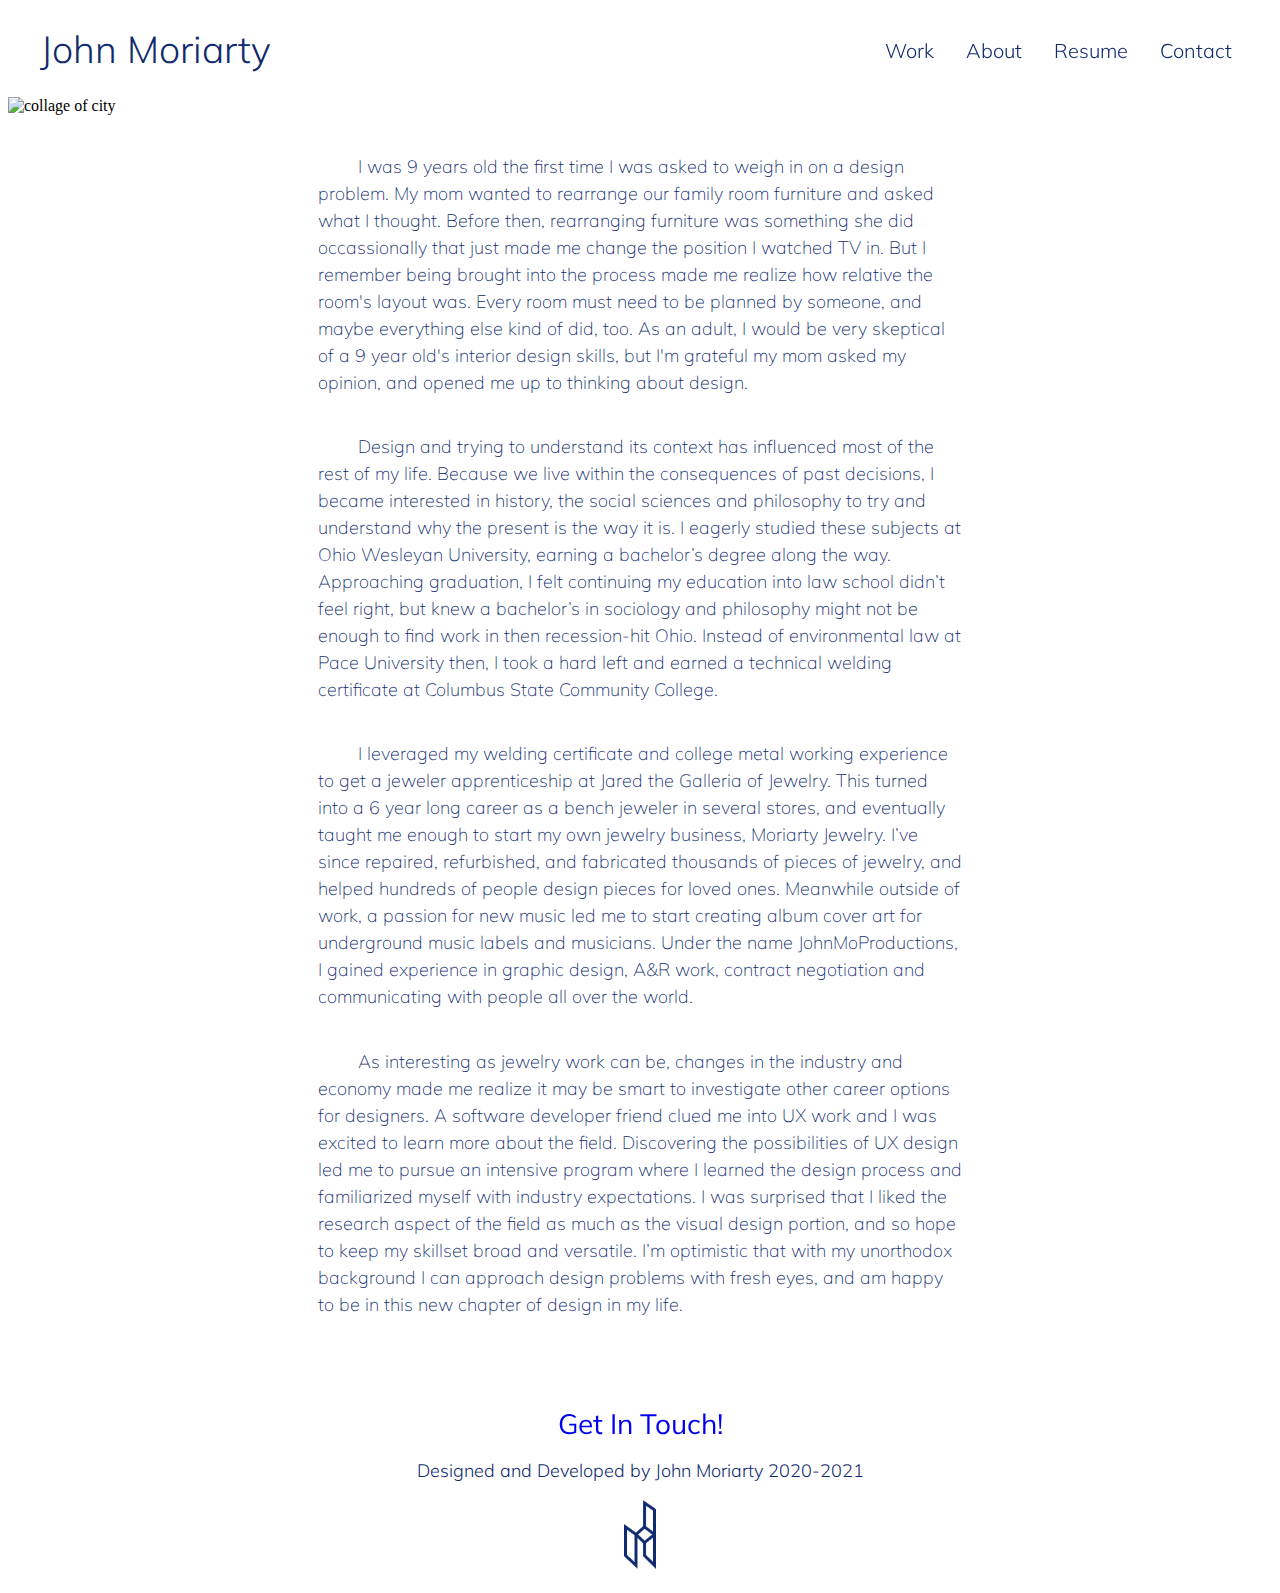
==== commit ddd336b9: "nav bar edits about/resume" ====
--- a/about.html
+++ b/about.html
@@ -26,11 +26,11 @@
           </div>
           <div class="navelements">
               <ul>
-                <li><a href="index.html#work">Work</a></li>
-                <li><a href="about.html">About</a></li>
-                <li><a href="resume.html">Resume</a></li>
+                <li><a class="hvr-grow" href="work.html">Work</a></li>
+                <li><a class="hvr-grow" href="about.html">About</a></li>
+                <li><a class="hvr-grow" href="resume.html">Resume</a></li>
                 <!--<li><a href="https://drive.google.com/file/d/1PLL-qg-o_en3b-WzMNrPBehJCYh_3QUD/view?usp=sharing"  target="_blank">Resume</a></li>-->
-                <li><a href="contact.html">Contact</a></li>
+                <li><a class="hvr-grow" href="contact.html">Contact</a></li>
               </ul>
           </div>
         </nav>
